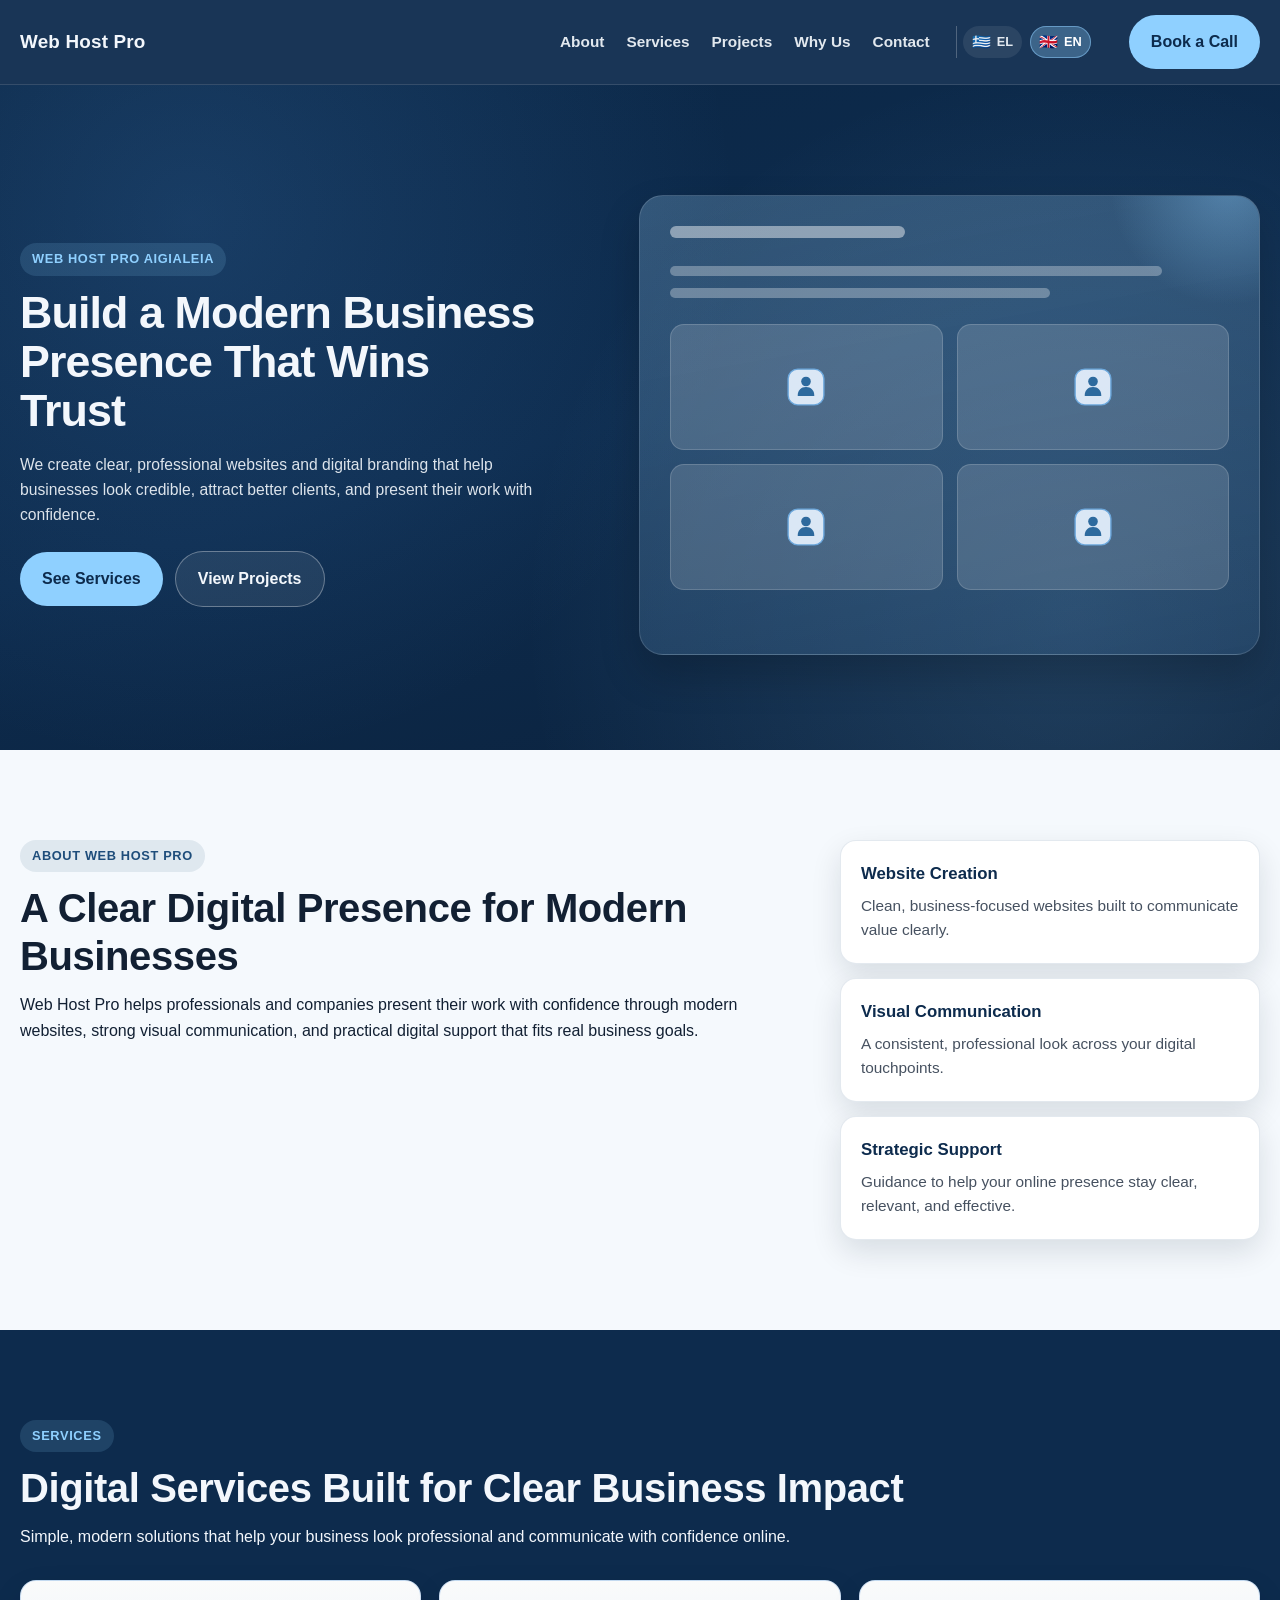
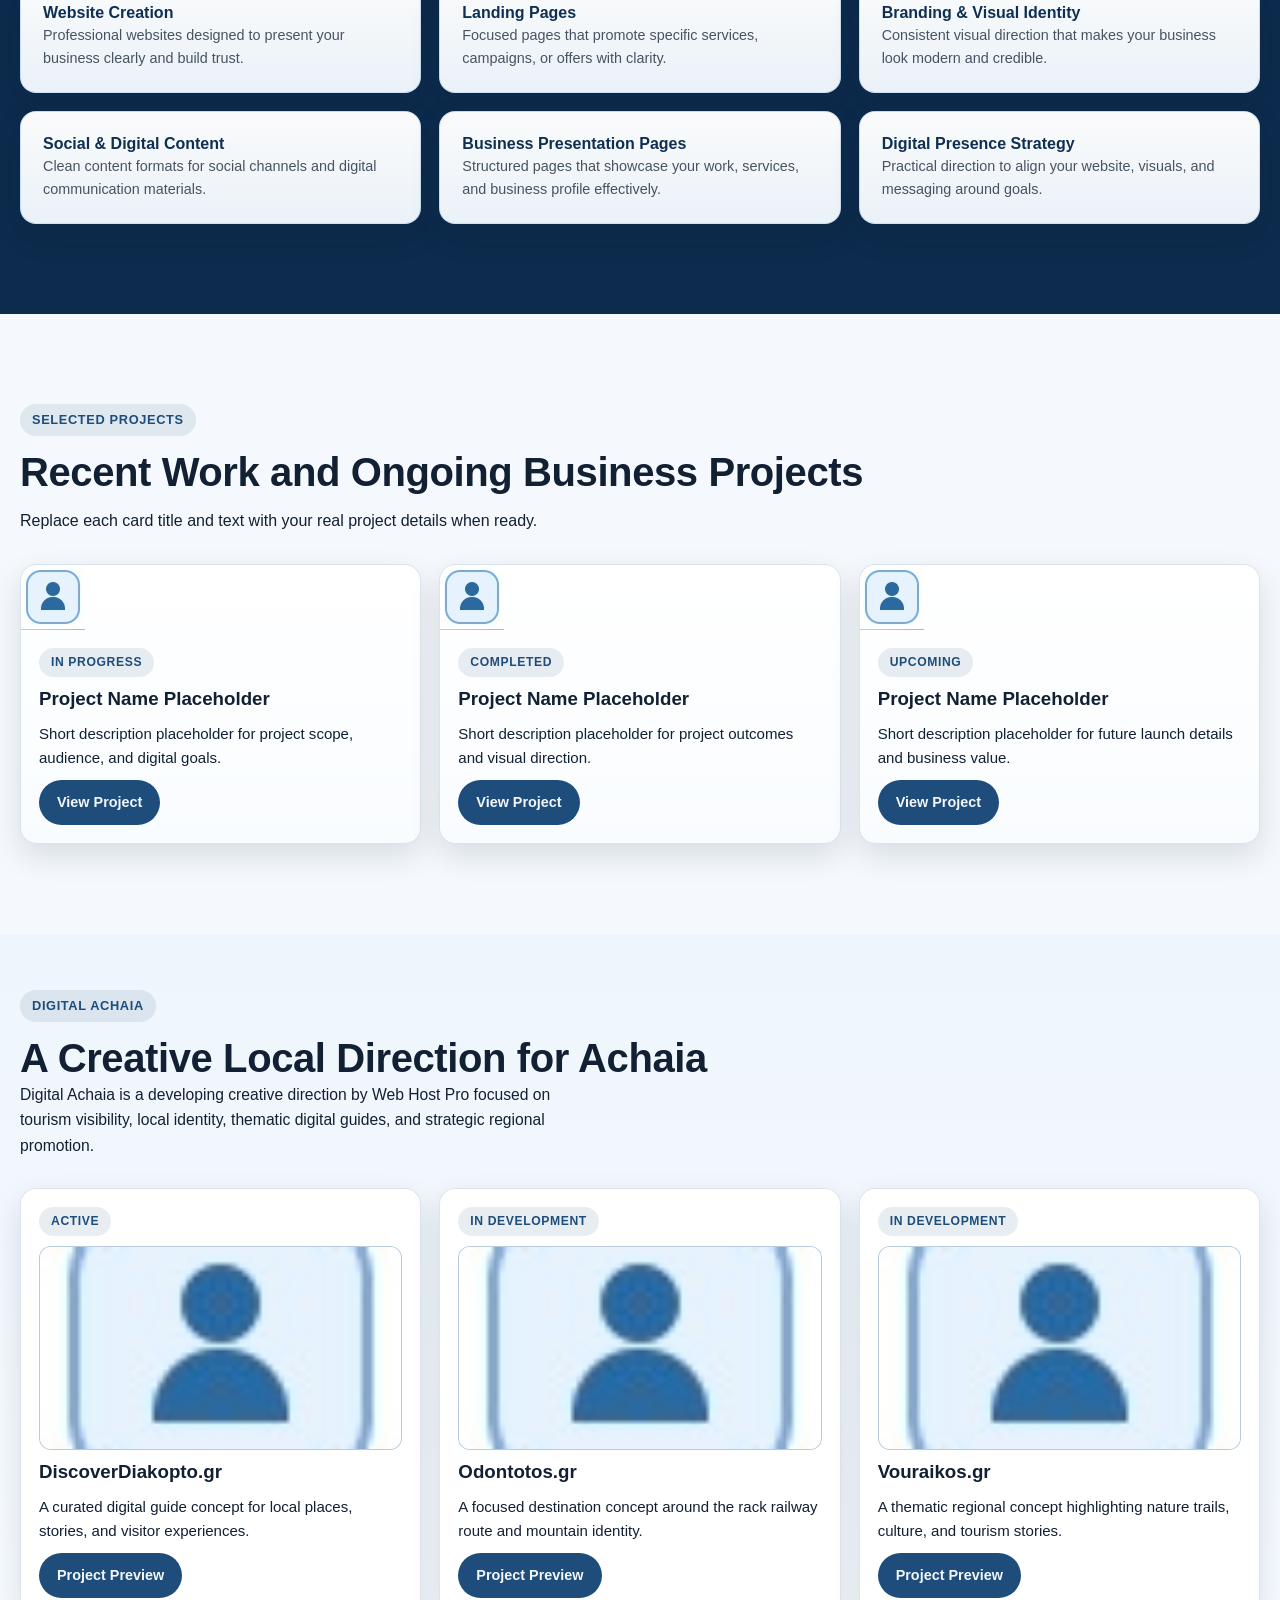
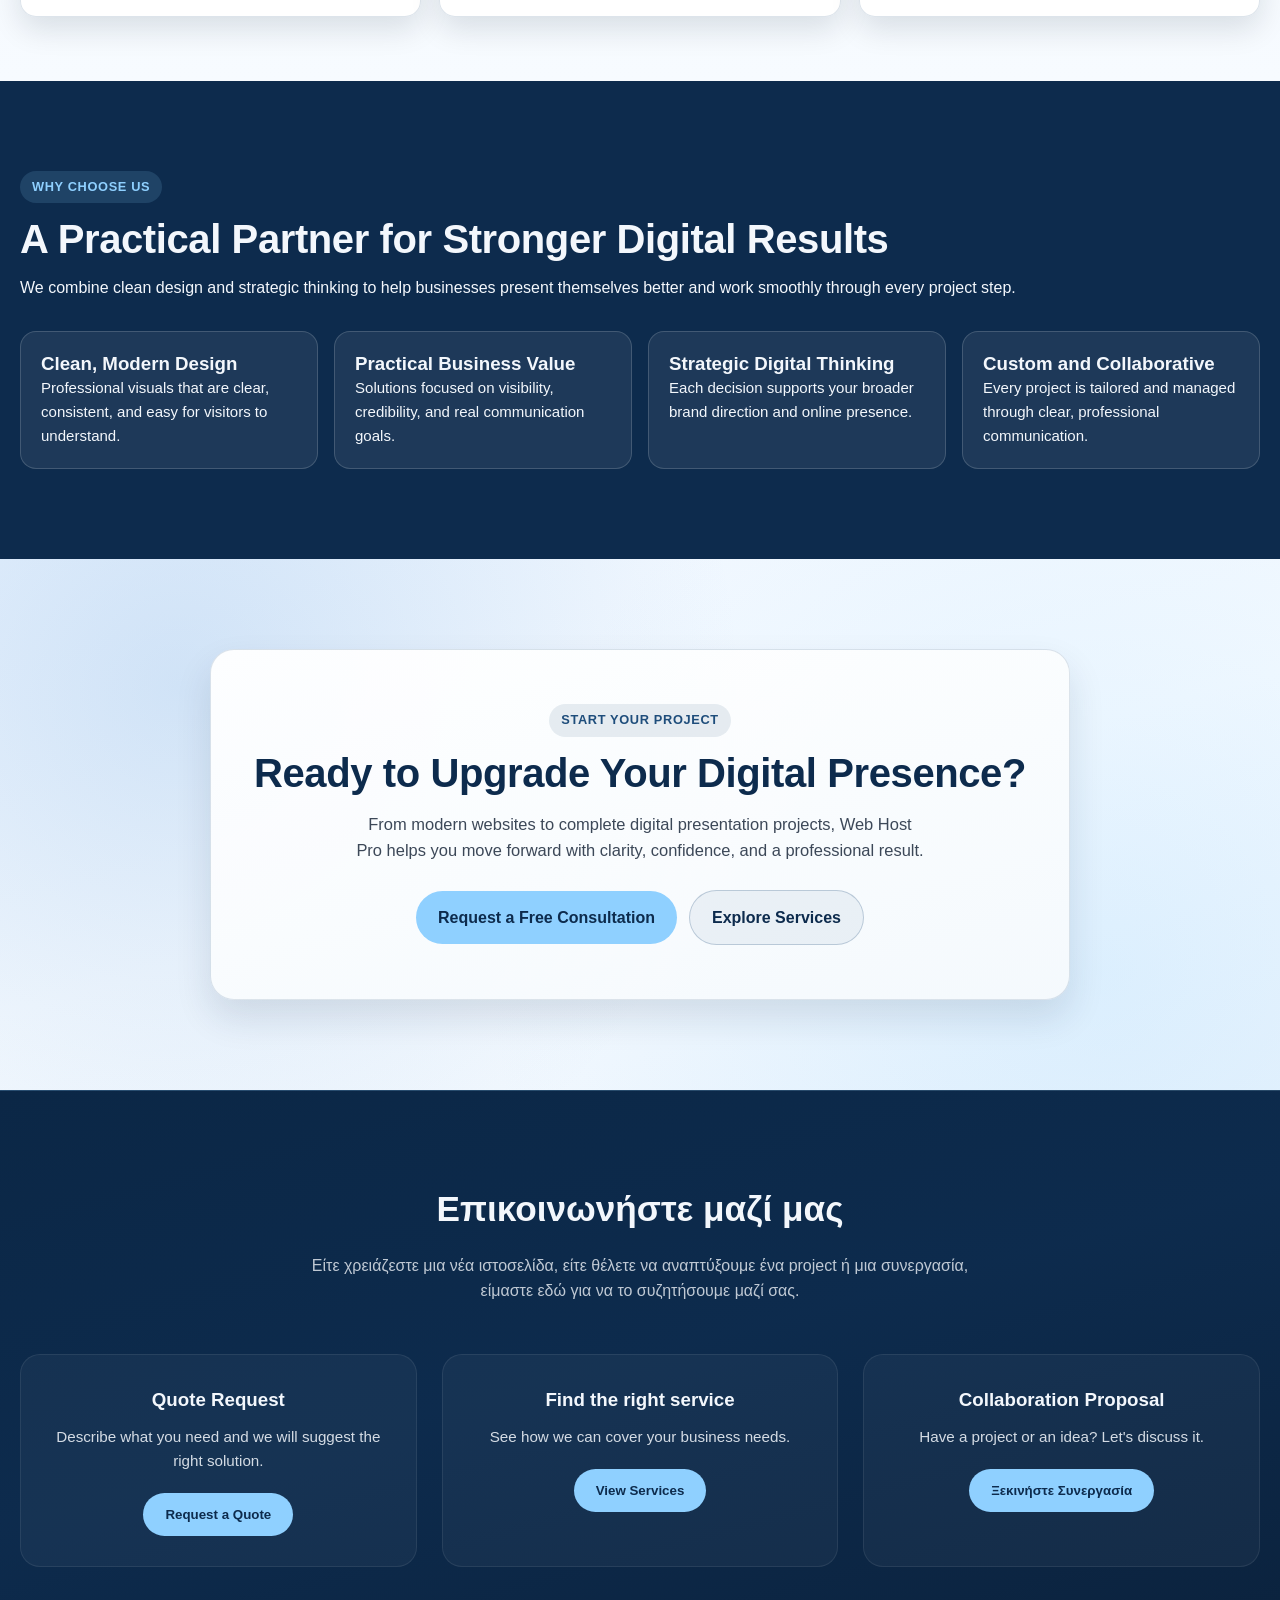
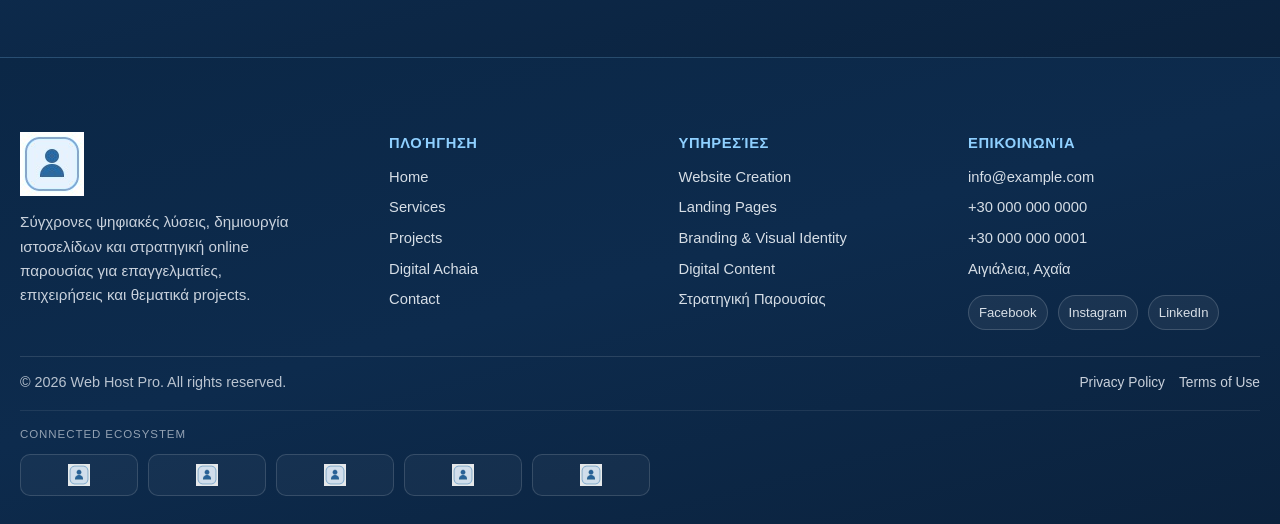
==== index.html @ 62d5f781 "Initial commit" ====
<!DOCTYPE html>
<html lang="en">
<head>
	<meta charset="UTF-8">
	<meta name="viewport" content="width=device-width, initial-scale=1.0">
	<title>Web Host Pro | Landing Page</title>
	<meta name="description" content="Placeholder landing page structure for Web Host Pro.">
	<link rel="stylesheet" href="assets/css/style.css">
	<link rel="stylesheet" href="assets/css/responsive.css">
	<link rel="stylesheet" href="assets/css/animations.css">
</head>
<body>
	<header id="header" class="site-header">
		<div class="container nav-wrap">
			<a href="#hero" class="brand-link" aria-label="Web Host Pro home">Web Host Pro</a>
			<nav class="site-nav" aria-label="Primary navigation">
				<ul class="nav-list">
					<li><a href="#about" class="nav-link">About</a></li>
					<li><a href="#services" class="nav-link">Services</a></li>
					<li><a href="#projects" class="nav-link">Projects</a></li>
					<li><a href="#why-us" class="nav-link">Why Us</a></li>
					<li><a href="#contact" class="nav-link">Contact</a></li>
					<li class="nav-lang" aria-label="Language selector">
						<a href="#" class="lang-link" data-lang="el" aria-label="Greek">
							<span class="flag-icon" aria-hidden="true">🇬🇷</span>
							<span>EL</span>
						</a>
						<a href="#" class="lang-link is-active" data-lang="en" aria-label="English">
							<span class="flag-icon" aria-hidden="true">🇬🇧</span>
							<span>EN</span>
						</a>
					</li>
				</ul>
			</nav>
			<a href="#contact" class="btn btn-primary nav-cta">Book a Call</a>
		</div>
	</header>

	<main id="main-content">
		<section id="hero" class="section section-hero section-dark" aria-labelledby="hero-title">
			<div class="container hero-layout">
				<div class="hero-copy">
					<p class="eyebrow">Web Host Pro Aigialeia</p>
					<h1 id="hero-title" class="hero-title">Build a Modern Business Presence That Wins Trust</h1>
					<p class="hero-text">We create clear, professional websites and digital branding that help businesses look credible, attract better clients, and present their work with confidence.</p>
					<div class="action-group">
						<a href="#services" class="btn btn-primary">See Services</a>
						<a href="#projects" class="btn btn-secondary">View Projects</a>
					</div>
				</div>
				<div class="hero-visual" aria-hidden="true">
					<div class="visual-shell">
						<div class="visual-topbar"></div>
						<div class="visual-line visual-line-lg"></div>
						<div class="visual-line visual-line-md"></div>
						<div class="visual-grid">
							<div class="visual-card">
								<img src="assets/images/placeholders/icon-placeholder.svg" alt="Icon placeholder" class="hero-card-icon">
							</div>
							<div class="visual-card">
								<img src="assets/images/placeholders/icon-placeholder.svg" alt="Icon placeholder" class="hero-card-icon">
							</div>
							<div class="visual-card">
								<img src="assets/images/placeholders/icon-placeholder.svg" alt="Icon placeholder" class="hero-card-icon">
							</div>
							<div class="visual-card">
								<img src="assets/images/placeholders/icon-placeholder.svg" alt="Icon placeholder" class="hero-card-icon">
							</div>
						</div>
					</div>
				</div>
			</div>
		</section>

		<section id="about" class="section section-light" aria-labelledby="about-title">
			<div class="container about-layout">
				<div class="about-copy">
					<p class="eyebrow eyebrow-light">About Web Host Pro</p>
					<h2 id="about-title" class="section-title about-title">A Clear Digital Presence for Modern Businesses</h2>
					<p class="section-text about-text">Web Host Pro helps professionals and companies present their work with confidence through modern websites, strong visual communication, and practical digital support that fits real business goals.</p>
				</div>
				<div class="about-highlights" aria-label="Key benefits">
					<article class="highlight-card">
						<h3 class="highlight-title">Website Creation</h3>
						<p class="highlight-text">Clean, business-focused websites built to communicate value clearly.</p>
					</article>
					<article class="highlight-card">
						<h3 class="highlight-title">Visual Communication</h3>
						<p class="highlight-text">A consistent, professional look across your digital touchpoints.</p>
					</article>
					<article class="highlight-card">
						<h3 class="highlight-title">Strategic Support</h3>
						<p class="highlight-text">Guidance to help your online presence stay clear, relevant, and effective.</p>
					</article>
				</div>
			</div>
		</section>

		<section id="services" class="section section-dark" aria-labelledby="services-title">
			<div class="container services-layout">
				<div class="section-header services-header">
					<p class="eyebrow">Services</p>
					<h2 id="services-title" class="section-title services-title">Digital Services Built for Clear Business Impact</h2>
					<p class="services-intro">Simple, modern solutions that help your business look professional and communicate with confidence online.</p>
				</div>
				<div class="services-grid" aria-label="Web Host Pro services list">
					<article class="card service-card">
						<h3 class="service-title">Website Creation</h3>
						<p class="service-text">Professional websites designed to present your business clearly and build trust.</p>
					</article>
					<article class="card service-card">
						<h3 class="service-title">Landing Pages</h3>
						<p class="service-text">Focused pages that promote specific services, campaigns, or offers with clarity.</p>
					</article>
					<article class="card service-card">
						<h3 class="service-title">Branding &amp; Visual Identity</h3>
						<p class="service-text">Consistent visual direction that makes your business look modern and credible.</p>
					</article>
					<article class="card service-card">
						<h3 class="service-title">Social &amp; Digital Content</h3>
						<p class="service-text">Clean content formats for social channels and digital communication materials.</p>
					</article>
					<article class="card service-card">
						<h3 class="service-title">Business Presentation Pages</h3>
						<p class="service-text">Structured pages that showcase your work, services, and business profile effectively.</p>
					</article>
					<article class="card service-card">
						<h3 class="service-title">Digital Presence Strategy</h3>
						<p class="service-text">Practical direction to align your website, visuals, and messaging around goals.</p>
					</article>
				</div>
			</div>
		</section>

		<section id="projects" class="section section-light" aria-labelledby="projects-title">
			<div class="container projects-layout">
				<div class="section-header projects-header">
					<p class="eyebrow eyebrow-light">Selected Projects</p>
					<h2 id="projects-title" class="section-title projects-title">Recent Work and Ongoing Business Projects</h2>
					<p class="projects-intro">Replace each card title and text with your real project details when ready.</p>
				</div>
				<div class="projects-grid" aria-label="Selected projects list">
					<article class="project-card">
						<img class="project-image" src="assets/images/placeholders/placeholder.jpg" alt="Project image placeholder">
						<div class="project-body">
							<span class="project-status">In Progress</span>
							<h3 class="project-title">Project Name Placeholder</h3>
							<p class="project-text">Short description placeholder for project scope, audience, and digital goals.</p>
							<a href="#contact" class="btn btn-project">View Project</a>
						</div>
					</article>
					<article class="project-card">
						<img class="project-image" src="assets/images/placeholders/placeholder.jpg" alt="Project image placeholder">
						<div class="project-body">
							<span class="project-status">Completed</span>
							<h3 class="project-title">Project Name Placeholder</h3>
							<p class="project-text">Short description placeholder for project outcomes and visual direction.</p>
							<a href="#contact" class="btn btn-project">View Project</a>
						</div>
					</article>
					<article class="project-card">
						<img class="project-image" src="assets/images/placeholders/placeholder.jpg" alt="Project image placeholder">
						<div class="project-body">
							<span class="project-status">Upcoming</span>
							<h3 class="project-title">Project Name Placeholder</h3>
							<p class="project-text">Short description placeholder for future launch details and business value.</p>
							<a href="#contact" class="btn btn-project">View Project</a>
						</div>
					</article>
				</div>
			</div>
		</section>

		<section id="digital-achaia" class="section section-digital" aria-labelledby="digital-achaia-title">
			<div class="container digital-layout">
				<div class="digital-head">
					<p class="eyebrow eyebrow-light">Digital Achaia</p>
					<h2 id="digital-achaia-title" class="section-title digital-title">A Creative Local Direction for Achaia</h2>
					<p class="digital-text">Digital Achaia is a developing creative direction by Web Host Pro focused on tourism visibility, local identity, thematic digital guides, and strategic regional promotion.</p>
				</div>
				<div class="digital-grid" aria-label="Digital Achaia projects">
					<article class="digital-card">
						<span class="digital-status">Active</span>
						<img class="digital-preview" src="assets/images/placeholders/placeholder.jpg" alt="DiscoverDiakopto website preview placeholder">
						<h3 class="digital-card-title">DiscoverDiakopto.gr</h3>
						<p class="digital-card-text">A curated digital guide concept for local places, stories, and visitor experiences.</p>
						<a href="#contact" class="btn btn-digital">Project Preview</a>
					</article>
					<article class="digital-card">
						<span class="digital-status">In Development</span>
						<img class="digital-preview" src="assets/images/placeholders/placeholder.jpg" alt="Odontotos website preview placeholder">
						<h3 class="digital-card-title">Odontotos.gr</h3>
						<p class="digital-card-text">A focused destination concept around the rack railway route and mountain identity.</p>
						<a href="#contact" class="btn btn-digital">Project Preview</a>
					</article>
					<article class="digital-card">
						<span class="digital-status">In Development</span>
						<img class="digital-preview" src="assets/images/placeholders/placeholder.jpg" alt="Vouraikos website preview placeholder">
						<h3 class="digital-card-title">Vouraikos.gr</h3>
						<p class="digital-card-text">A thematic regional concept highlighting nature trails, culture, and tourism stories.</p>
						<a href="#contact" class="btn btn-digital">Project Preview</a>
					</article>
				</div>
			</div>
		</section>

		<section id="why-us" class="section section-dark" aria-labelledby="why-us-title">
			<div class="container why-layout">
				<div class="section-header why-header">
					<p class="eyebrow">Why Choose Us</p>
					<h2 id="why-us-title" class="section-title why-title">A Practical Partner for Stronger Digital Results</h2>
					<p class="why-intro">We combine clean design and strategic thinking to help businesses present themselves better and work smoothly through every project step.</p>
				</div>
				<div class="why-grid" aria-label="Why choose Web Host Pro">
					<article class="why-card">
						<h3 class="why-card-title">Clean, Modern Design</h3>
						<p class="why-card-text">Professional visuals that are clear, consistent, and easy for visitors to understand.</p>
					</article>
					<article class="why-card">
						<h3 class="why-card-title">Practical Business Value</h3>
						<p class="why-card-text">Solutions focused on visibility, credibility, and real communication goals.</p>
					</article>
					<article class="why-card">
						<h3 class="why-card-title">Strategic Digital Thinking</h3>
						<p class="why-card-text">Each decision supports your broader brand direction and online presence.</p>
					</article>
					<article class="why-card">
						<h3 class="why-card-title">Custom and Collaborative</h3>
						<p class="why-card-text">Every project is tailored and managed through clear, professional communication.</p>
					</article>
				</div>
			</div>
		</section>

		<section id="cta" class="section section-cta section-light" aria-labelledby="cta-title">
			<div class="container cta-wrap">
				<p class="eyebrow eyebrow-light">Start Your Project</p>
				<h2 id="cta-title" class="section-title cta-title">Ready to Upgrade Your Digital Presence?</h2>
				<p class="cta-text">From modern websites to complete digital presentation projects, Web Host Pro helps you move forward with clarity, confidence, and a professional result.</p>
				<div class="cta-actions">
					<a href="#contact" class="btn btn-primary">Request a Free Consultation</a>
					<a href="#services" class="btn btn-secondary btn-cta-secondary">Explore Services</a>
				</div>
			</div>
		</section>
	</main>

	<section id="contact" class="section section-dark contact-section">
		<div class="container">

			<div class="contact-header">
				<h2>Επικοινωνήστε μαζί μας</h2>
				<p>
					Είτε χρειάζεστε μια νέα ιστοσελίδα, είτε θέλετε να αναπτύξουμε ένα project ή μια συνεργασία,
					είμαστε εδώ για να το συζητήσουμε μαζί σας.
				</p>
			</div>

			<div class="contact-cta-grid">
				<div class="contact-card">
					<h3>Αίτημα Προσφοράς</h3>
					<p>Περιγράψτε μας τι χρειάζεστε και θα σας προτείνουμε τη σωστή λύση.</p>
					<button class="btn btn-primary open-contact-modal" data-modal-title-el="Αίτημα Προσφοράς" data-modal-title-en="Quote Request">
						Ζητήστε Προσφορά
					</button>
				</div>

				<div class="contact-card">
					<h3>Βρείτε την κατάλληλη υπηρεσία</h3>
					<p>Δείτε πώς μπορούμε να καλύψουμε τις ανάγκες της επιχείρησής σας.</p>
					<button class="btn btn-primary open-contact-modal" data-modal-title-el="Αναζήτηση Υπηρεσίας" data-modal-title-en="Service Search">
						Δείτε Υπηρεσίες
					</button>
				</div>

				<div class="contact-card">
					<h3>Πρόταση Συνεργασίας</h3>
					<p>Έχετε ένα project ή μια ιδέα; Ας το συζητήσουμε.</p>
					<button class="btn btn-primary open-contact-modal" data-modal-title-el="Πρόταση Συνεργασίας" data-modal-title-en="Collaboration Proposal">
						Ξεκινήστε Συνεργασία
					</button>
				</div>
			</div>

		</div>
	</section>

	<div id="contact-modal" class="contact-modal" aria-hidden="true" role="dialog" aria-modal="true" aria-labelledby="contact-modal-title">
		<div class="modal-dialog">
			<div class="modal-header">
				<h3 id="contact-modal-title" class="modal-title">Αίτημα Προσφοράς</h3>
				<button type="button" class="modal-close" aria-label="Close modal">×</button>
			</div>
			<form class="modal-form" action="#" method="post">
				<input type="text" name="fullName" placeholder="Ονοματεπώνυμο" required>
				<input type="email" name="email" placeholder="Email" required>
				<input type="tel" name="phone" placeholder="Τηλέφωνο">
				<textarea name="message" rows="5" placeholder="Μήνυμα" required></textarea>
				<button type="submit" class="btn btn-primary modal-submit">Αποστολή Αιτήματος</button>
			</form>
		</div>
	</div>

	<footer class="site-footer" aria-labelledby="footer-brand-title">
		<div class="container">
			<div class="footer-grid">
				<div class="footer-brand">
					<a id="footer-brand-title" href="#hero" class="footer-logo">
						<img src="assets/images/logo/footer-logo-placeholder.png" alt="Web Host Pro Logo" class="footer-logo-image">
					</a>
					<p>
						Σύγχρονες ψηφιακές λύσεις, δημιουργία ιστοσελίδων και στρατηγική online παρουσίας
						για επαγγελματίες, επιχειρήσεις και θεματικά projects.
					</p>
				</div>

				<div class="footer-col">
					<h4>Πλοήγηση</h4>
					<ul>
						<li><a href="#hero">Αρχική</a></li>
						<li><a href="#services">Υπηρεσίες</a></li>
						<li><a href="#projects">Έργα</a></li>
						<li><a href="#digital-achaia">Digital Achaia</a></li>
						<li><a href="#contact">Επικοινωνία</a></li>
					</ul>
				</div>

				<div class="footer-col">
					<h4>Υπηρεσίες</h4>
					<ul>
						<li><a href="#services">Κατασκευή Ιστοσελίδων</a></li>
						<li><a href="#services">Landing Pages</a></li>
						<li><a href="#services">Branding &amp; Οπτική Ταυτότητα</a></li>
						<li><a href="#services">Ψηφιακό Περιεχόμενο</a></li>
						<li><a href="#services">Στρατηγική Παρουσίας</a></li>
					</ul>
				</div>

				<div class="footer-col footer-contact">
					<h4>Επικοινωνία</h4>
					<ul>
						<li><a href="mailto:info@example.com">info@example.com</a></li>
						<li><a href="tel:+300000000000">+30 000 000 0000</a></li>
						<li><a href="tel:+300000000001">+30 000 000 0001</a></li>
						<li>Αιγιάλεια, Αχαΐα</li>
					</ul>

					<div class="footer-socials">
						<a href="#" aria-label="Facebook">Facebook</a>
						<a href="#" aria-label="Instagram">Instagram</a>
						<a href="#" aria-label="LinkedIn">LinkedIn</a>
					</div>
				</div>
			</div>

			<div class="footer-bottom">
				<p class="footer-copy">© 2026 Web Host Pro. All rights reserved.</p>
				<div class="footer-bottom-links">
					<a href="#">Πολιτική Απορρήτου</a>
					<a href="#">Όροι Χρήσης</a>
				</div>
			</div>

			<div class="ecosystem-strip" aria-label="Web Host Pro ecosystem brands and projects">
				<p class="ecosystem-label">Συνδεδεμένο Οικοσύστημα</p>
				<div class="ecosystem-logos">
					<a href="#" class="ecosystem-logo-item" aria-label="Web Host Pro">
						<img src="assets/images/logo/whp-ecosystem-placeholder.png" alt="Web Host Pro logo placeholder">
					</a>
					<a href="#" class="ecosystem-logo-item" aria-label="Digital Achaia">
						<img src="assets/images/logo/digital-achaia-placeholder.png" alt="Digital Achaia logo placeholder">
					</a>
					<a href="#" class="ecosystem-logo-item" aria-label="DiscoverDiakopto">
						<img src="assets/images/logo/discoverdiakopto-placeholder.png" alt="DiscoverDiakopto logo placeholder">
					</a>
					<a href="#" class="ecosystem-logo-item" aria-label="Odontotos">
						<img src="assets/images/logo/odontotos-placeholder.png" alt="Odontotos logo placeholder">
					</a>
					<a href="#" class="ecosystem-logo-item" aria-label="Vouraikos">
						<img src="assets/images/logo/vouraikos-placeholder.png" alt="Vouraikos logo placeholder">
					</a>
				</div>
			</div>
		</div>
	</footer>

	<script src="assets/js/main.js"></script>
</body>
</html>
---- assets/css/style.css ----
:root {
	--primary-dark: #0d2b4d;
	--primary-mid: #1e4d7b;
	--primary-light: #4c8fd6;
	--accent-soft: #8fd0ff;
	--bg-light: #f5f9fd;
	--bg-white: #ffffff;
	--text-dark: #122033;
	--text-light: #f3f7fc;
	--shadow-soft: 0 12px 30px rgba(9, 24, 44, 0.12);
	--radius-lg: 24px;
	--radius-md: 16px;
	--container: 1240px;
	--transition: 0.3s ease;
}

* {
	margin: 0;
	padding: 0;
	box-sizing: border-box;
}

html {
	scroll-behavior: smooth;
}

body {
	font-family: "Manrope", "Avenir Next", "Segoe UI", sans-serif;
	background: var(--bg-white);
	color: var(--text-dark);
	line-height: 1.6;
}

img {
	max-width: 100%;
	display: block;
}

a {
	text-decoration: none;
	color: inherit;
}

ul {
	list-style: none;
}

.container {
	width: min(100% - 40px, var(--container));
	margin: 0 auto;
}

.section {
	padding: 90px 0;
}

.section-dark {
	background: var(--primary-dark);
	color: var(--text-light);
}

.section-light {
	background: var(--bg-light);
}

.eyebrow {
	display: inline-flex;
	padding: 6px 12px;
	border-radius: 999px;
	font-size: 0.8rem;
	font-weight: 700;
	letter-spacing: 0.05em;
	text-transform: uppercase;
	margin-bottom: 12px;
	background: rgba(143, 208, 255, 0.14);
	color: var(--accent-soft);
}

.eyebrow-light {
	background: rgba(30, 77, 123, 0.1);
	color: var(--primary-mid);
}

.section-title {
	font-size: clamp(1.7rem, 3.2vw, 2.5rem);
	line-height: 1.2;
	letter-spacing: -0.01em;
}

.btn {
	display: inline-flex;
	align-items: center;
	justify-content: center;
	padding: 14px 22px;
	border-radius: 999px;
	font-weight: 600;
	border: 0;
	cursor: pointer;
	transition: var(--transition);
}

.btn-primary {
	background: var(--accent-soft);
	color: var(--primary-dark);
}

.btn-primary:hover {
	transform: translateY(-2px);
	box-shadow: var(--shadow-soft);
}

.btn-secondary {
	border: 1px solid rgba(255, 255, 255, 0.32);
	color: var(--text-light);
	background: rgba(255, 255, 255, 0.08);
}

.btn-secondary:hover {
	transform: translateY(-2px);
	background: rgba(255, 255, 255, 0.14);
}

.card {
	background: var(--bg-white);
	border-radius: var(--radius-md);
	box-shadow: var(--shadow-soft);
	padding: 24px;
}

.site-header {
	position: sticky;
	top: 0;
	z-index: 1000;
	background: rgba(13, 43, 77, 0.95);
	backdrop-filter: blur(10px);
	border-bottom: 1px solid rgba(255, 255, 255, 0.12);
}

.nav-wrap {
	min-height: 84px;
	display: flex;
	align-items: center;
	gap: 28px;
}

.brand-link {
	font-size: 1.18rem;
	font-weight: 800;
	letter-spacing: 0.01em;
	color: var(--text-light);
	white-space: nowrap;
}

.site-nav {
	margin-left: auto;
}

.nav-list {
	display: flex;
	align-items: center;
	gap: 22px;
}

.nav-link {
	color: rgba(243, 247, 252, 0.92);
	font-size: 0.96rem;
	font-weight: 600;
	transition: color var(--transition), opacity var(--transition);
}

.nav-link:hover,
.nav-link:focus-visible {
	color: var(--bg-white);
}

.nav-lang {
	display: inline-flex;
	align-items: center;
	gap: 8px;
	padding-left: 6px;
	margin-left: 4px;
	border-left: 1px solid rgba(255, 255, 255, 0.24);
}

.lang-link {
	display: inline-flex;
	align-items: center;
	gap: 6px;
	padding: 6px 9px;
	border-radius: 999px;
	font-size: 0.8rem;
	font-weight: 700;
	color: rgba(243, 247, 252, 0.92);
	background: rgba(255, 255, 255, 0.08);
	transition: background var(--transition), color var(--transition);
}

.lang-link:hover,
.lang-link:focus-visible {
	background: rgba(143, 208, 255, 0.2);
	color: var(--bg-white);
}

.lang-link.is-active {
	background: rgba(143, 208, 255, 0.3);
	color: var(--bg-white);
	box-shadow: inset 0 0 0 1px rgba(143, 208, 255, 0.5);
}

.flag-icon {
	font-size: 0.95rem;
	line-height: 1;
}

.nav-cta {
	margin-left: 10px;
}

.section-hero {
	padding: 110px 0 95px;
	background:
		radial-gradient(circle at 15% 20%, rgba(76, 143, 214, 0.2) 0%, transparent 45%),
		radial-gradient(circle at 84% 80%, rgba(143, 208, 255, 0.16) 0%, transparent 46%),
		linear-gradient(165deg, #0b2746 0%, #0d2b4d 50%, #0b223d 100%);
}

.hero-layout {
	display: grid;
	grid-template-columns: minmax(0, 1fr) minmax(380px, 1.08fr);
	gap: 44px;
	align-items: center;
}

.hero-copy {
	max-width: 58ch;
}

.hero-title {
	font-size: clamp(1.8rem, 3.5vw, 3rem);
	line-height: 1.1;
	letter-spacing: -0.02em;
	margin-bottom: 16px;
}

.hero-text {
	font-size: 0.98rem;
	color: rgba(243, 247, 252, 0.9);
	margin-bottom: 24px;
}

.action-group {
	display: flex;
	align-items: center;
	gap: 12px;
	flex-wrap: wrap;
}

.hero-visual {
	width: 100%;
}

.visual-shell {
	position: relative;
	border-radius: var(--radius-lg);
	padding: 30px;
	min-height: 460px;
	border: 1px solid rgba(255, 255, 255, 0.14);
	background:
		linear-gradient(170deg, rgba(143, 208, 255, 0.2) 0%, rgba(30, 77, 123, 0.3) 100%),
		rgba(255, 255, 255, 0.06);
	box-shadow: 0 20px 40px rgba(0, 0, 0, 0.2);
	overflow: hidden;
}

.visual-shell::before {
	content: "";
	position: absolute;
	top: -130px;
	right: -90px;
	width: 240px;
	height: 240px;
	background: radial-gradient(circle, rgba(143, 208, 255, 0.36) 0%, rgba(143, 208, 255, 0) 70%);
}

.visual-topbar {
	height: 12px;
	width: 42%;
	border-radius: 999px;
	background: rgba(255, 255, 255, 0.45);
	margin-bottom: 28px;
}

.visual-line {
	border-radius: 999px;
	background: rgba(255, 255, 255, 0.3);
	margin-bottom: 12px;
	height: 10px;
}

.visual-line-lg {
	width: 88%;
}

.visual-line-md {
	width: 68%;
	margin-bottom: 26px;
}

.visual-grid {
	display: grid;
	grid-template-columns: repeat(2, minmax(0, 1fr));
	gap: 14px;
}

.visual-card {
	height: 126px;
	border-radius: 14px;
	background: rgba(255, 255, 255, 0.15);
	border: 1px solid rgba(255, 255, 255, 0.16);
	display: flex;
	align-items: center;
	justify-content: center;
	padding: 12px;
}

.hero-card-icon {
	width: 44px;
	height: 44px;
	opacity: 0.92;
}

.about-layout,
.services-layout,
.projects-layout,
.why-layout,
.digital-layout {
	display: grid;
	gap: 30px;
}

.about-layout {
	grid-template-columns: minmax(0, 1fr) minmax(280px, 420px);
	gap: 34px;
	align-items: start;
}

.about-title,
.services-title,
.projects-title,
.why-title {
	margin-bottom: 12px;
}

.about-text,
.services-intro,
.projects-intro,
.why-intro {
	font-size: 1rem;
}

.about-highlights {
	display: grid;
	gap: 14px;
}

.highlight-card {
	padding: 20px;
	border-radius: var(--radius-md);
	background: var(--bg-white);
	border: 1px solid rgba(30, 77, 123, 0.12);
	box-shadow: var(--shadow-soft);
}

.highlight-title {
	font-size: 1.05rem;
	font-weight: 700;
	color: var(--primary-dark);
	margin-bottom: 6px;
}

.highlight-text {
	font-size: 0.96rem;
	color: rgba(18, 32, 51, 0.78);
}

.services-grid,
.projects-grid,
.digital-grid {
	display: grid;
	grid-template-columns: repeat(3, minmax(0, 1fr));
	gap: 18px;
}

.service-card,
.project-card,
.digital-card,
.why-card {
	border-radius: var(--radius-md);
	transition: transform var(--transition), box-shadow var(--transition), border-color var(--transition);
}

.service-card {
	background: linear-gradient(180deg, rgba(255, 255, 255, 0.98) 0%, rgba(244, 250, 255, 0.96) 100%);
	border: 1px solid rgba(76, 143, 214, 0.25);
	padding: 22px;
}

.service-card .service-title {
	font-size: 1rem;
	font-weight: 700;
	color: #0f2f52;
}

.service-card .service-text {
	font-size: 0.9rem;
	color: rgba(18, 32, 51, 0.76);
}

.service-card:hover,
.project-card:hover,
.digital-card:hover,
.why-card:hover {
	transform: translateY(-4px);
}

.service-title,
.project-title,
.digital-card-title,
.why-card-title {
	line-height: 1.3;
}

.service-text,
.project-text,
.digital-card-text,
.why-card-text {
	font-size: 0.94rem;
}

.project-card {
	border: 1px solid rgba(30, 77, 123, 0.15);
	background: linear-gradient(180deg, #ffffff 0%, #f9fcff 100%);
	overflow: hidden;
	box-shadow: var(--shadow-soft);
}

.project-image {
	aspect-ratio: 16 / 10;
	background:
		linear-gradient(135deg, rgba(76, 143, 214, 0.2), rgba(30, 77, 123, 0.45)),
		repeating-linear-gradient(45deg, rgba(255, 255, 255, 0.18) 0, rgba(255, 255, 255, 0.18) 10px, rgba(255, 255, 255, 0.05) 10px, rgba(255, 255, 255, 0.05) 20px);
	border-bottom: 1px solid rgba(30, 77, 123, 0.14);
}

.project-body {
	padding: 18px;
	display: grid;
	gap: 10px;
}

.project-status,
.digital-status {
	display: inline-flex;
	justify-self: start;
	padding: 5px 12px;
	border-radius: 999px;
	font-size: 0.76rem;
	font-weight: 700;
	text-transform: uppercase;
	letter-spacing: 0.05em;
	background: rgba(30, 77, 123, 0.1);
	color: var(--primary-mid);
}

.btn-project,
.btn-digital {
	justify-self: start;
	background: var(--primary-mid);
	color: var(--text-light);
	padding: 11px 18px;
	font-size: 0.9rem;
}

.btn-project:hover,
.btn-digital:hover {
	background: var(--primary-dark);
	box-shadow: 0 10px 22px rgba(13, 43, 77, 0.24);
}

.section-digital {
	padding-top: 56px;
	padding-bottom: 64px;
	background: linear-gradient(180deg, #eef5fc 0%, #f7fbff 100%);
}

.digital-text {
	font-size: 0.98rem;
	max-width: 64ch;
}

.digital-card {
	padding: 18px;
	border: 1px solid rgba(30, 77, 123, 0.15);
	background: rgba(255, 255, 255, 0.96);
	box-shadow: var(--shadow-soft);
	display: grid;
	gap: 10px;
}

.digital-preview {
	width: 100%;
	aspect-ratio: 16 / 9;
	border-radius: 12px;
	border: 1px solid rgba(30, 77, 123, 0.2);
	object-fit: cover;
	background: #dfeaf6;
	box-shadow: inset 0 0 0 1px rgba(255, 255, 255, 0.25);
}

.why-grid {
	display: grid;
	grid-template-columns: repeat(4, minmax(0, 1fr));
	gap: 16px;
}

.why-card {
	padding: 20px;
	background: rgba(255, 255, 255, 0.07);
	border: 1px solid rgba(255, 255, 255, 0.16);
}

.section-cta {
	background:
		radial-gradient(circle at 14% 24%, rgba(76, 143, 214, 0.2) 0%, transparent 48%),
		radial-gradient(circle at 86% 78%, rgba(143, 208, 255, 0.22) 0%, transparent 52%),
		linear-gradient(165deg, #eef6ff 0%, #f7fbff 52%, #edf5fd 100%);
}

.cta-wrap {
	max-width: 860px;
	margin: 0 auto;
	text-align: center;
	padding: 54px 36px;
	border-radius: var(--radius-lg);
	background: linear-gradient(165deg, rgba(255, 255, 255, 0.95) 0%, rgba(245, 249, 253, 0.95) 100%);
	border: 1px solid rgba(30, 77, 123, 0.15);
	box-shadow: 0 18px 36px rgba(13, 43, 77, 0.12);
}

.cta-title {
	margin-bottom: 14px;
	color: var(--primary-dark);
}

.cta-text {
	max-width: 62ch;
	margin: 0 auto 26px;
	font-size: 1.03rem;
	color: rgba(18, 32, 51, 0.82);
}

.cta-actions {
	display: flex;
	justify-content: center;
	align-items: center;
	gap: 12px;
	flex-wrap: wrap;
}

.btn-cta-secondary {
	border-color: rgba(30, 77, 123, 0.24);
	background: rgba(30, 77, 123, 0.06);
	color: var(--primary-dark);
}

.btn-cta-secondary:hover {
	background: rgba(30, 77, 123, 0.12);
}

.contact-section {
	text-align: center;
	background: linear-gradient(165deg, #0b2746 0%, #0d2b4d 48%, #0b223d 100%);
	border-top: 1px solid rgba(143, 208, 255, 0.22);
}

.contact-header {
	max-width: 680px;
	margin: 0 auto 50px;
}

.contact-header h2 {
	font-size: 2.2rem;
	margin-bottom: 15px;
}

.contact-header p {
	opacity: 0.9;
	color: rgba(243, 247, 252, 0.86);
}

.contact-cta-grid {
	display: grid;
	grid-template-columns: repeat(3, minmax(0, 1fr));
	gap: 25px;
}

.contact-card {
	background: rgba(255, 255, 255, 0.04);
	border: 1px solid rgba(255, 255, 255, 0.08);
	border-radius: 20px;
	padding: 30px 25px;
	transition: transform var(--transition), box-shadow var(--transition);
}

.contact-card:hover {
	transform: translateY(-5px);
	box-shadow: 0 20px 40px rgba(0, 0, 0, 0.2);
}

.contact-card h3 {
	margin-bottom: 10px;
	color: var(--text-light);
}

.contact-card p {
	font-size: 0.95rem;
	margin-bottom: 20px;
	opacity: 0.86;
}

.contact-modal {
	position: fixed;
	inset: 0;
	display: flex;
	align-items: center;
	justify-content: center;
	padding: 20px;
	background: rgba(7, 20, 36, 0.72);
	z-index: 1200;
	opacity: 0;
	visibility: hidden;
	pointer-events: none;
	transition: opacity var(--transition), visibility var(--transition);
}

.contact-modal.is-open {
	opacity: 1;
	visibility: visible;
	pointer-events: auto;
}

.modal-dialog {
	width: min(100%, 560px);
	background: var(--bg-white);
	border-radius: 20px;
	box-shadow: 0 24px 48px rgba(9, 24, 44, 0.3);
	overflow: hidden;
	transform: translateY(12px);
	transition: transform var(--transition);
}

.contact-modal.is-open .modal-dialog {
	transform: translateY(0);
}

.modal-header {
	display: flex;
	justify-content: space-between;
	align-items: center;
	gap: 12px;
	padding: 18px 22px;
	background: linear-gradient(140deg, #0d2b4d 0%, #1e4d7b 100%);
	color: var(--text-light);
}

.modal-title {
	font-size: 1.1rem;
}

.modal-close {
	background: rgba(255, 255, 255, 0.12);
	color: var(--text-light);
	border: 0;
	border-radius: 10px;
	width: 34px;
	height: 34px;
	cursor: pointer;
	font-size: 1.2rem;
	line-height: 1;
}

.modal-close:hover {
	background: rgba(255, 255, 255, 0.2);
}

.modal-form {
	display: grid;
	gap: 12px;
	padding: 22px;
}

.modal-form input,
.modal-form textarea {
	width: 100%;
	padding: 12px 14px;
	border: 1px solid #dbe4ef;
	border-radius: 12px;
	font: inherit;
}

.modal-form textarea {
	resize: vertical;
	min-height: 112px;
}

.modal-submit {
	justify-self: start;
}

.site-footer {
	background: linear-gradient(165deg, #0b2746 0%, #0d2b4d 48%, #0b223d 100%);
	border-top: 1px solid rgba(143, 208, 255, 0.22);
	padding-top: 74px;
	padding-bottom: 28px;
}

.footer-grid {
	display: grid;
	grid-template-columns: 1.3fr 1fr 1fr 1.1fr;
	gap: 24px;
	margin-bottom: 26px;
}

.footer-logo {
	display: inline-flex;
	margin-bottom: 14px;
}

.footer-logo-image {
	width: auto;
	max-width: 130px;
	max-height: 180px;
	object-fit: contain;
	object-position: left top;
}

.footer-brand p {
	color: rgba(243, 247, 252, 0.82);
	font-size: 0.95rem;
	max-width: 34ch;
}

.footer-col h4 {
	color: var(--accent-soft);
	font-size: 0.92rem;
	margin-bottom: 10px;
	text-transform: uppercase;
	letter-spacing: 0.04em;
}

.footer-col ul {
	display: grid;
	gap: 7px;
}

.footer-col a,
.footer-col li {
	color: rgba(243, 247, 252, 0.88);
	font-size: 0.92rem;
}

.footer-col a:hover,
.footer-col a:focus-visible,
.footer-bottom-links a:hover,
.footer-bottom-links a:focus-visible {
	color: var(--accent-soft);
}

.footer-socials {
	margin-top: 14px;
	display: flex;
	gap: 10px;
	flex-wrap: wrap;
}

.footer-socials a {
	padding: 6px 10px;
	border-radius: 999px;
	border: 1px solid rgba(255, 255, 255, 0.16);
	background: rgba(255, 255, 255, 0.06);
	font-size: 0.82rem;
}

.footer-socials a:hover,
.footer-socials a:focus-visible {
	border-color: rgba(143, 208, 255, 0.52);
	background: rgba(143, 208, 255, 0.14);
}

.footer-bottom {
	display: flex;
	justify-content: space-between;
	align-items: center;
	gap: 14px;
	padding-top: 14px;
	border-top: 1px solid rgba(255, 255, 255, 0.12);
}

.footer-bottom p {
	font-size: 0.9rem;
	color: rgba(243, 247, 252, 0.75);
}

.footer-bottom-links {
	display: flex;
	gap: 14px;
	flex-wrap: wrap;
}

.footer-bottom-links a {
	font-size: 0.86rem;
	color: rgba(243, 247, 252, 0.82);
}

.ecosystem-strip {
	margin-top: 16px;
	padding-top: 14px;
	border-top: 1px solid rgba(255, 255, 255, 0.08);
	display: grid;
	gap: 10px;
}

.ecosystem-label {
	font-size: 0.72rem;
	letter-spacing: 0.08em;
	text-transform: uppercase;
	color: rgba(243, 247, 252, 0.58);
}

.ecosystem-logos {
	display: flex;
	align-items: center;
	gap: 10px;
	flex-wrap: wrap;
}

.ecosystem-logo-item {
	display: inline-flex;
	align-items: center;
	justify-content: center;
	height: 42px;
	min-width: 118px;
	padding: 7px 12px;
	border-radius: 10px;
	border: 1px solid rgba(255, 255, 255, 0.14);
	background: rgba(255, 255, 255, 0.04);
	transition: border-color var(--transition), background var(--transition), transform var(--transition);
}

.ecosystem-logo-item img {
	max-height: 22px;
	max-width: 100%;
	width: auto;
	object-fit: contain;
	opacity: 0.9;
}

.ecosystem-logo-item:hover,
.ecosystem-logo-item:focus-visible {
	transform: translateY(-1px);
	border-color: rgba(143, 208, 255, 0.34);
	background: rgba(143, 208, 255, 0.09);
}
---- assets/css/responsive.css ----
@media (max-width: 1080px) {
	.footer-grid {
		grid-template-columns: repeat(2, minmax(0, 1fr));
	}

	.contact-cta-grid {
		grid-template-columns: repeat(2, minmax(0, 1fr));
	}

	.digital-grid {
		grid-template-columns: repeat(2, minmax(0, 1fr));
	}

	.why-grid {
		grid-template-columns: repeat(2, minmax(0, 1fr));
	}

	.projects-grid {
		grid-template-columns: repeat(2, minmax(0, 1fr));
	}

	.services-grid {
		grid-template-columns: repeat(2, minmax(0, 1fr));
	}

	.nav-wrap {
		min-height: 76px;
		gap: 18px;
	}

	.nav-list {
		gap: 14px;
	}

	.hero-layout {
		gap: 36px;
		grid-template-columns: minmax(0, 1fr) minmax(320px, 1fr);
	}
}

@media (max-width: 900px) {
	.contact-cta-grid {
		grid-template-columns: 1fr;
	}

	.ecosystem-logos {
		gap: 8px;
	}

	.ecosystem-logo-item {
		min-width: 104px;
		height: 40px;
	}

	.modal-dialog {
		width: min(100%, 520px);
	}

	.form-row {
		flex-direction: column;
	}

	.cta-wrap {
		padding: 42px 24px;
	}

	.about-layout {
		grid-template-columns: 1fr;
		gap: 22px;
	}

	.nav-wrap {
		flex-wrap: wrap;
		padding: 12px 0;
	}

	.site-nav {
		order: 3;
		margin-left: 0;
		width: 100%;
	}

	.nav-list {
		justify-content: space-between;
		flex-wrap: wrap;
		row-gap: 10px;
	}

	.nav-lang {
		margin-left: 0;
		padding-left: 0;
		border-left: 0;
	}

	.nav-cta {
		margin-left: auto;
	}

	.section-hero {
		padding: 88px 0 78px;
	}

	.hero-layout {
		grid-template-columns: 1fr;
	}

	.hero-copy {
		max-width: none;
	}

	.hero-title {
		max-width: 20ch;
		font-size: clamp(1.7rem, 5.4vw, 2.3rem);
	}

	.visual-shell {
		min-height: 400px;
	}
}

@media (max-width: 640px) {
	.footer-grid {
		grid-template-columns: 1fr;
	}

	.ecosystem-strip {
		gap: 8px;
	}

	.ecosystem-logo-item {
		min-width: 92px;
		height: 36px;
		padding: 6px 10px;
	}

	.ecosystem-logo-item img {
		max-height: 19px;
	}

	.footer-logo-image {
		max-width: 108px;
		max-height: 150px;
	}

	.contact-modal {
		padding: 14px;
	}

	.modal-header {
		padding: 16px;
	}

	.modal-form {
		padding: 16px;
	}

	.modal-submit {
		width: 100%;
		justify-self: stretch;
	}

	.footer-bottom {
		flex-direction: column;
		align-items: flex-start;
	}

	.contact-cta-grid {
		grid-template-columns: 1fr;
	}

	.contact-form-wrapper {
		padding: 16px;
	}

	.submit-btn {
		width: 100%;
		justify-self: stretch;
	}

	.section-digital {
		padding-top: 48px;
		padding-bottom: 54px;
	}

	.digital-grid {
		grid-template-columns: 1fr;
		gap: 12px;
	}

	.digital-card {
		padding: 16px;
	}

	.cta-wrap {
		padding: 34px 18px;
	}

	.cta-text {
		font-size: 0.97rem;
	}

	.cta-actions {
		flex-direction: column;
		align-items: stretch;
	}

	.cta-actions .btn {
		width: 100%;
	}

	.site-footer {
		padding-top: 64px;
		padding-bottom: 24px;
	}

	.why-layout {
		gap: 22px;
	}

	.why-grid {
		grid-template-columns: 1fr;
		gap: 12px;
	}

	.why-card {
		padding: 16px;
	}

	.projects-layout {
		gap: 22px;
	}

	.projects-grid {
		grid-template-columns: 1fr;
		gap: 14px;
	}

	.project-body {
		padding: 16px;
	}

	.services-layout {
		gap: 22px;
	}

	.services-grid {
		grid-template-columns: 1fr;
		gap: 14px;
	}

	.service-card {
		padding: 18px;
	}

	.section {
		padding: 72px 0;
	}

	.container {
		width: min(100% - 28px, var(--container));
	}

	.nav-wrap {
		gap: 12px;
	}

	.nav-list {
		gap: 10px 16px;
	}

	.nav-link {
		font-size: 0.9rem;
	}

	.hero-title {
		font-size: clamp(1.55rem, 7.4vw, 2.05rem);
	}

	.hero-text {
		font-size: 0.9rem;
	}

	.action-group {
		flex-direction: column;
		align-items: stretch;
	}

	.action-group .btn {
		width: 100%;
	}

	.visual-shell {
		min-height: 360px;
		padding: 18px;
	}

	.visual-grid {
		grid-template-columns: 1fr;
	}
}
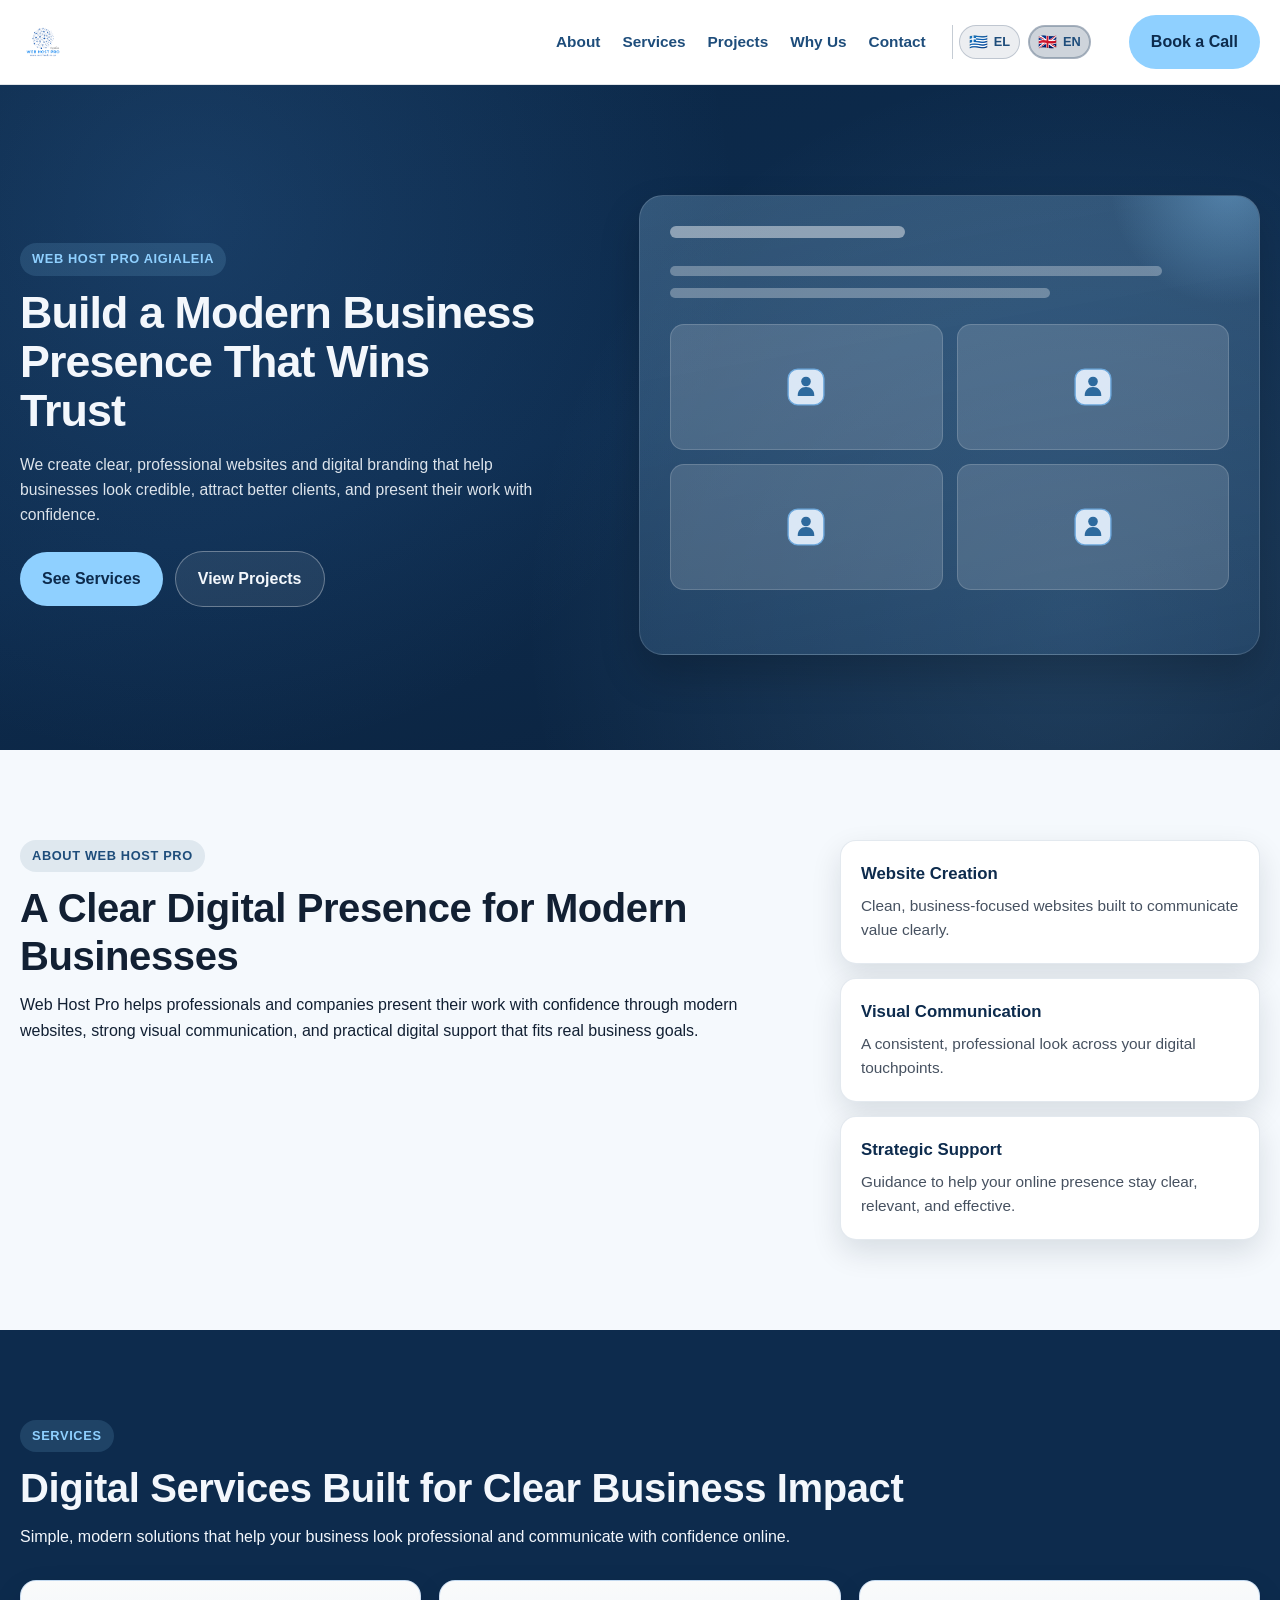
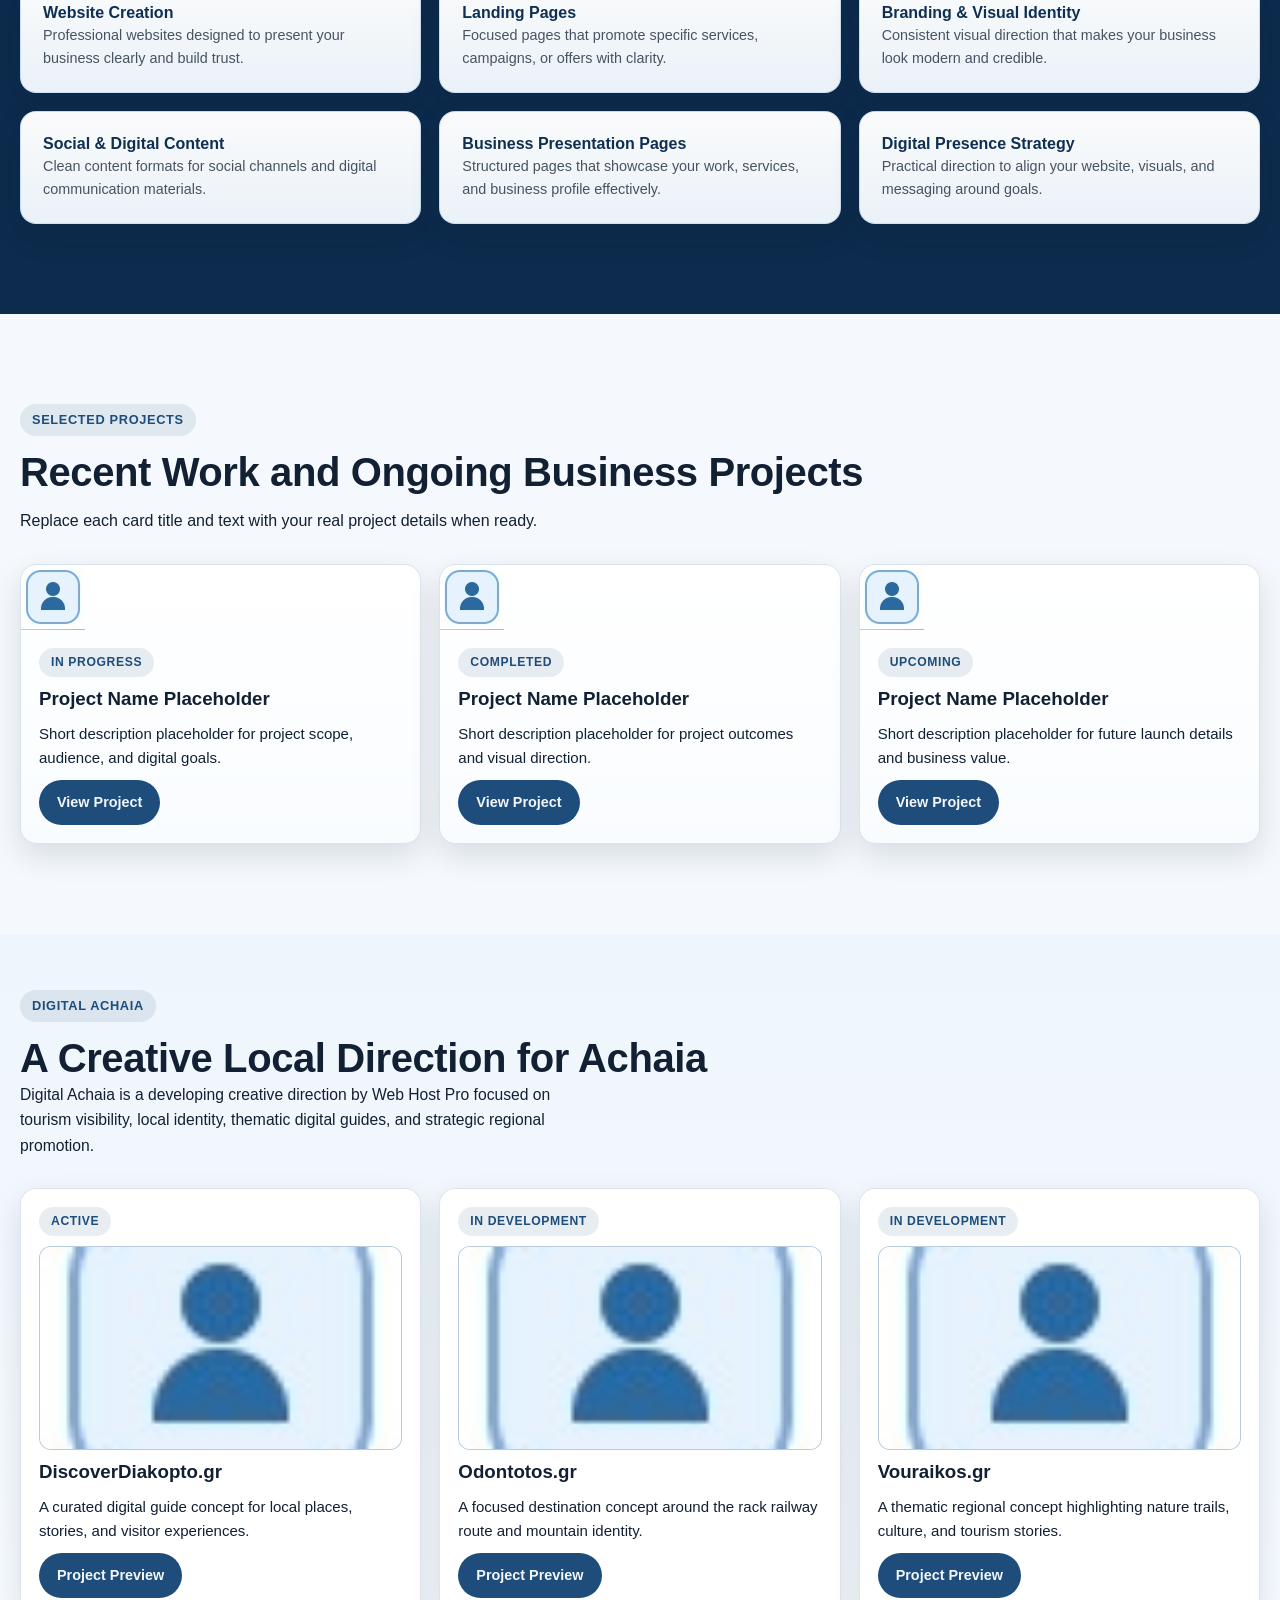
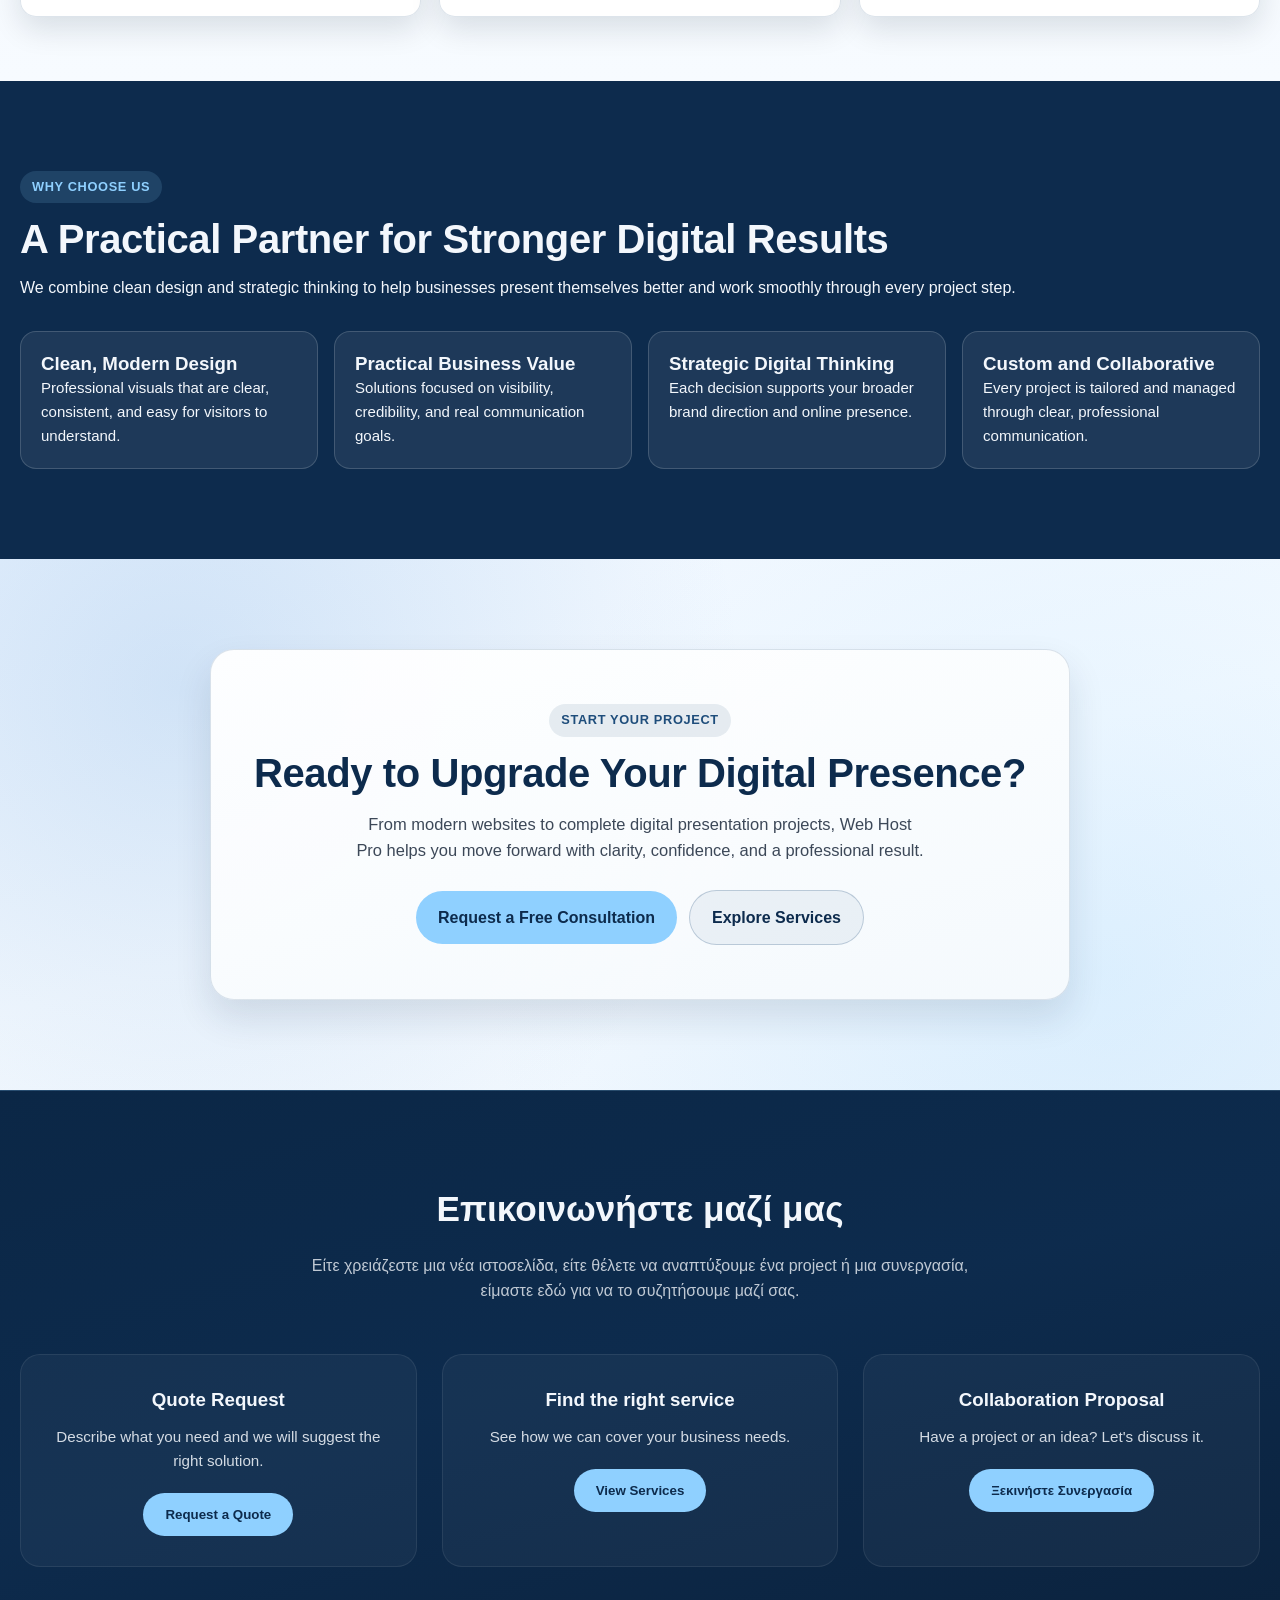
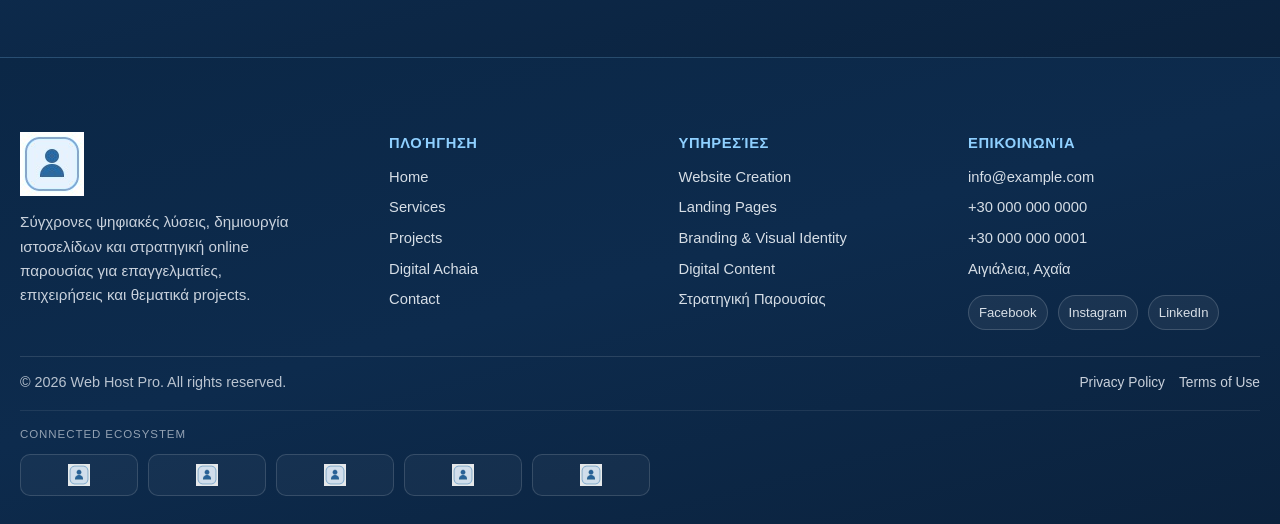
==== commit 5eb81c08: "Update navbar brand to logo image" ====
--- a/index.html
+++ b/index.html
@@ -12,7 +12,9 @@
 <body>
 	<header id="header" class="site-header">
 		<div class="container nav-wrap">
-			<a href="#hero" class="brand-link" aria-label="Web Host Pro home">Web Host Pro</a>
+			<a href="#hero" class="brand-link" aria-label="Web Host Pro home">
+				<img src="assets/images/logo/logo_webhost.png" alt="Web Host Pro" class="brand-logo">
+			</a>
 			<nav class="site-nav" aria-label="Primary navigation">
 				<ul class="nav-list">
 					<li><a href="#about" class="nav-link">About</a></li>
--- a/assets/css/style.css
+++ b/assets/css/style.css
@@ -131,9 +131,9 @@
 	position: sticky;
 	top: 0;
 	z-index: 1000;
-	background: rgba(13, 43, 77, 0.95);
+	background: rgba(255, 255, 255, 0.95);
 	backdrop-filter: blur(10px);
-	border-bottom: 1px solid rgba(255, 255, 255, 0.12);
+	border-bottom: 1px solid rgba(13, 43, 77, 0.12);
 }
 
 .nav-wrap {
@@ -147,8 +147,14 @@
 	font-size: 1.18rem;
 	font-weight: 800;
 	letter-spacing: 0.01em;
-	color: var(--text-light);
+	color: var(--accent-soft);
 	white-space: nowrap;
+}
+
+.brand-logo {
+	display: block;
+	height: 46px;
+	width: auto;
 }
 
 .site-nav {
@@ -162,7 +168,7 @@
 }
 
 .nav-link {
-	color: rgba(243, 247, 252, 0.92);
+	color: var(--primary-mid);
 	font-size: 0.96rem;
 	font-weight: 600;
 	transition: color var(--transition), opacity var(--transition);
@@ -170,7 +176,7 @@
 
 .nav-link:hover,
 .nav-link:focus-visible {
-	color: var(--bg-white);
+	color: var(--primary-mid);
 }
 
 .nav-lang {
@@ -179,7 +185,7 @@
 	gap: 8px;
 	padding-left: 6px;
 	margin-left: 4px;
-	border-left: 1px solid rgba(255, 255, 255, 0.24);
+	border-left: 1px solid rgba(13, 43, 77, 0.24);
 }
 
 .lang-link {
@@ -190,21 +196,22 @@
 	border-radius: 999px;
 	font-size: 0.8rem;
 	font-weight: 700;
-	color: rgba(243, 247, 252, 0.92);
-	background: rgba(255, 255, 255, 0.08);
+	color: var(--primary-mid);
+	background: rgba(13, 43, 77, 0.08);
+	border: 1px solid rgba(13, 43, 77, 0.2);
 	transition: background var(--transition), color var(--transition);
 }
 
 .lang-link:hover,
 .lang-link:focus-visible {
-	background: rgba(143, 208, 255, 0.2);
-	color: var(--bg-white);
+	background: rgba(13, 43, 77, 0.14);
+	color: var(--primary-mid);
 }
 
 .lang-link.is-active {
-	background: rgba(143, 208, 255, 0.3);
-	color: var(--bg-white);
-	box-shadow: inset 0 0 0 1px rgba(143, 208, 255, 0.5);
+	background: rgba(13, 43, 77, 0.2);
+	color: var(--primary-mid);
+	box-shadow: inset 0 0 0 1px rgba(13, 43, 77, 0.28);
 }
 
 .flag-icon {
--- a/assets/css/responsive.css
+++ b/assets/css/responsive.css
@@ -26,6 +26,10 @@
 	.nav-wrap {
 		min-height: 76px;
 		gap: 18px;
+	}
+
+	.brand-logo {
+		height: 40px;
 	}
 
 	.nav-list {
@@ -213,6 +217,10 @@
 		padding-bottom: 24px;
 	}
 
+	.brand-logo {
+		height: 34px;
+	}
+
 	.why-layout {
 		gap: 22px;
 	}
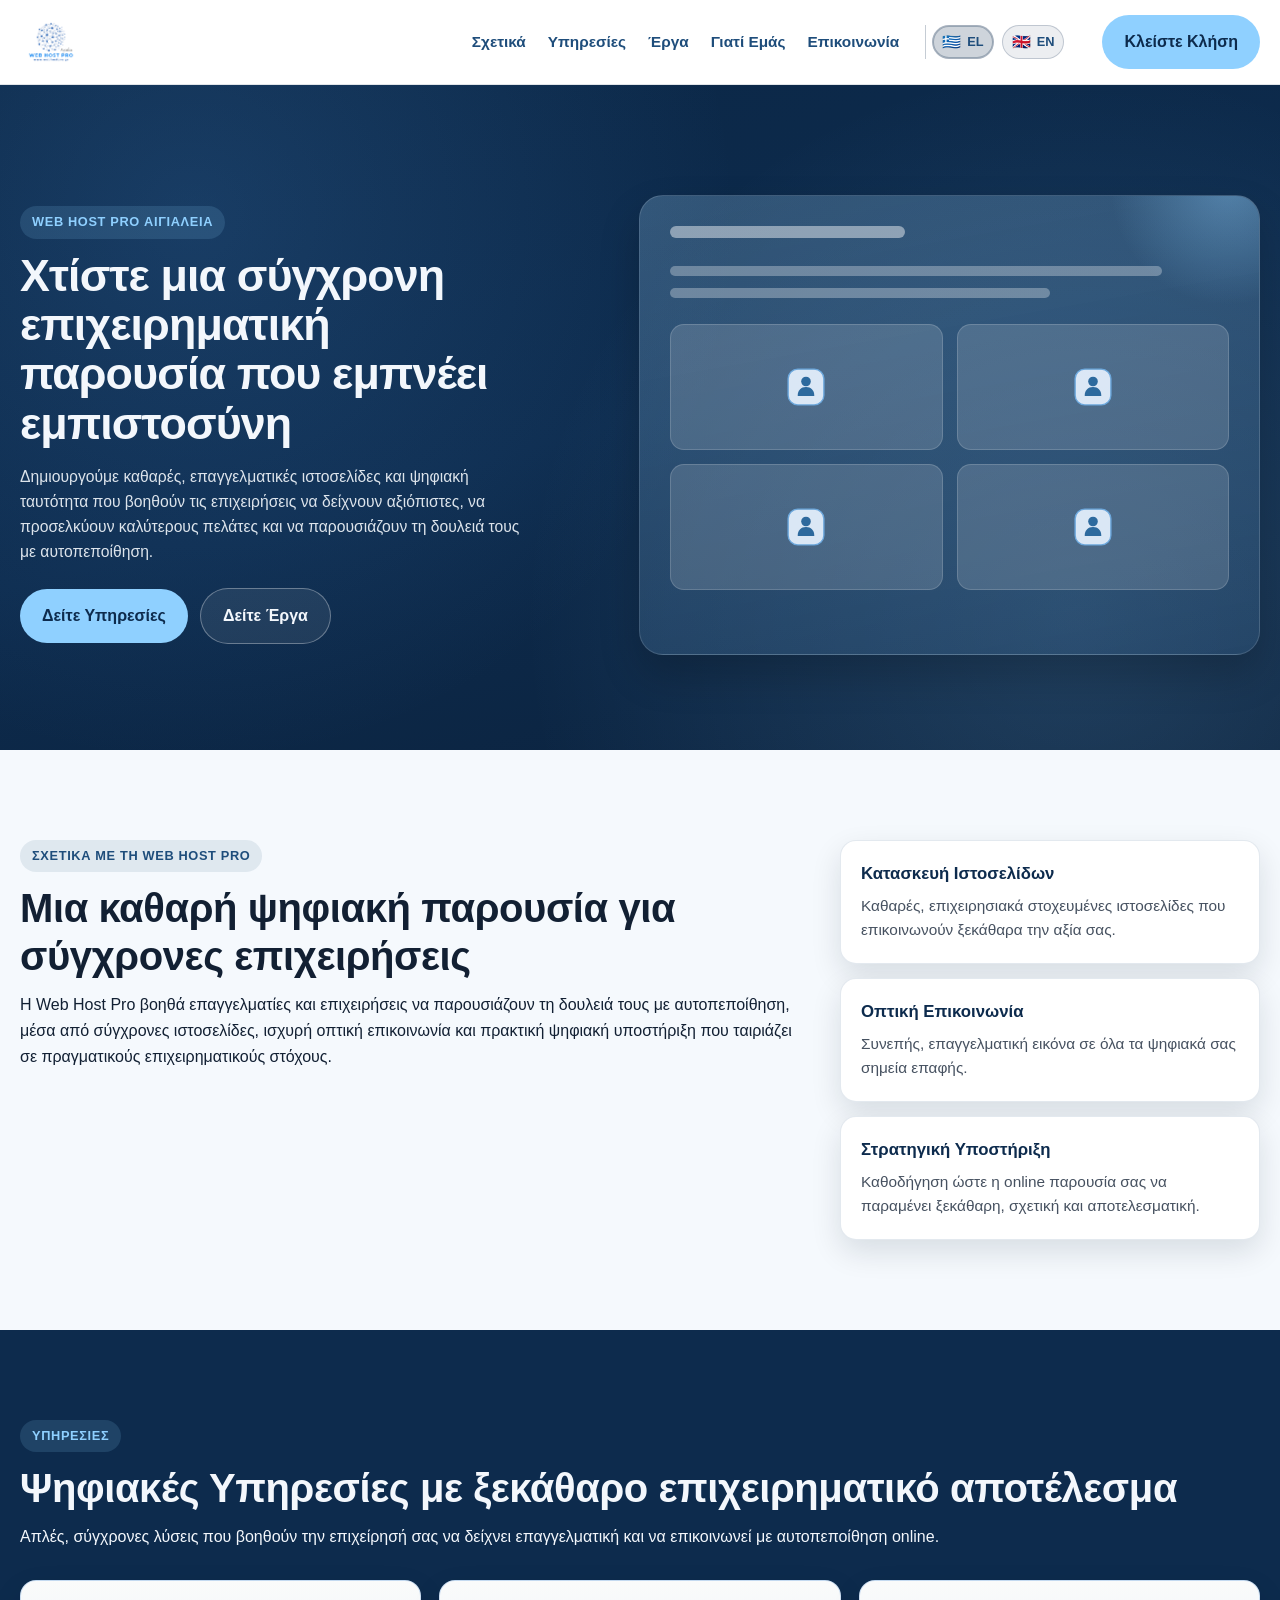
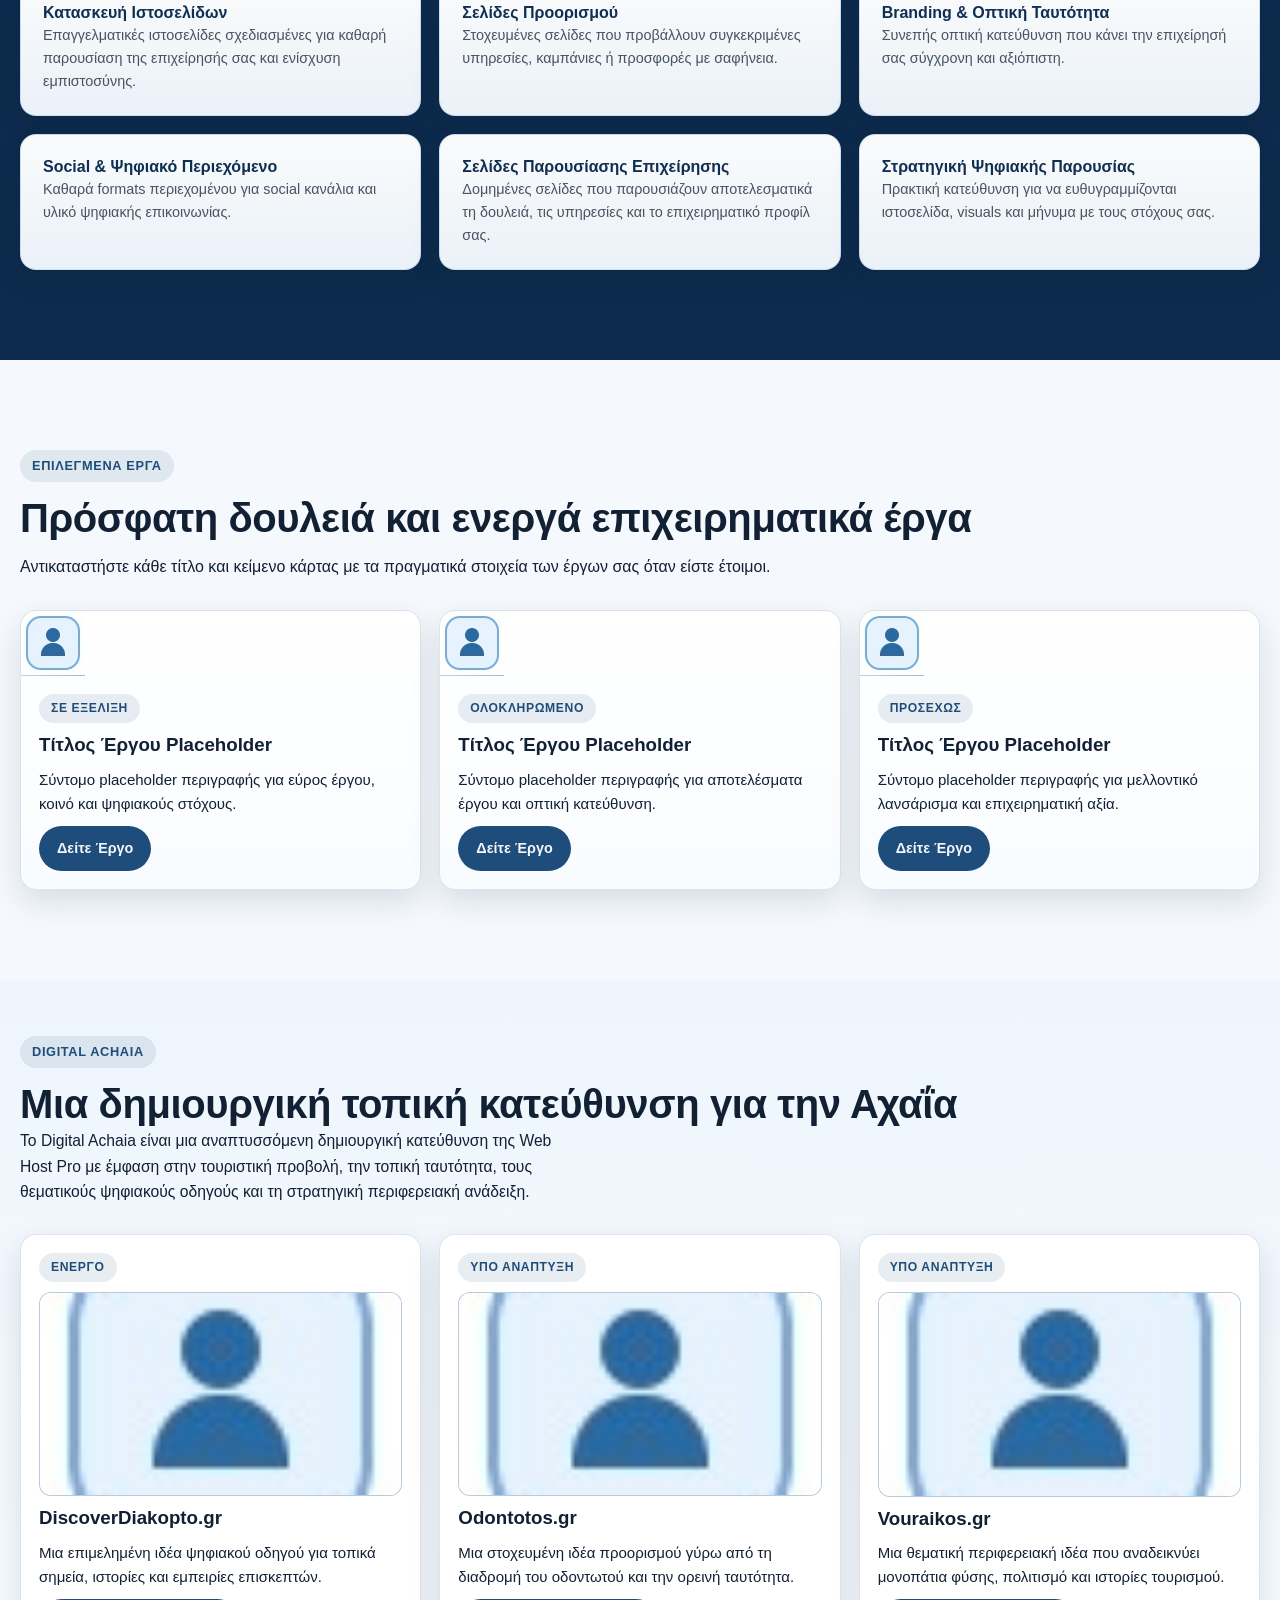
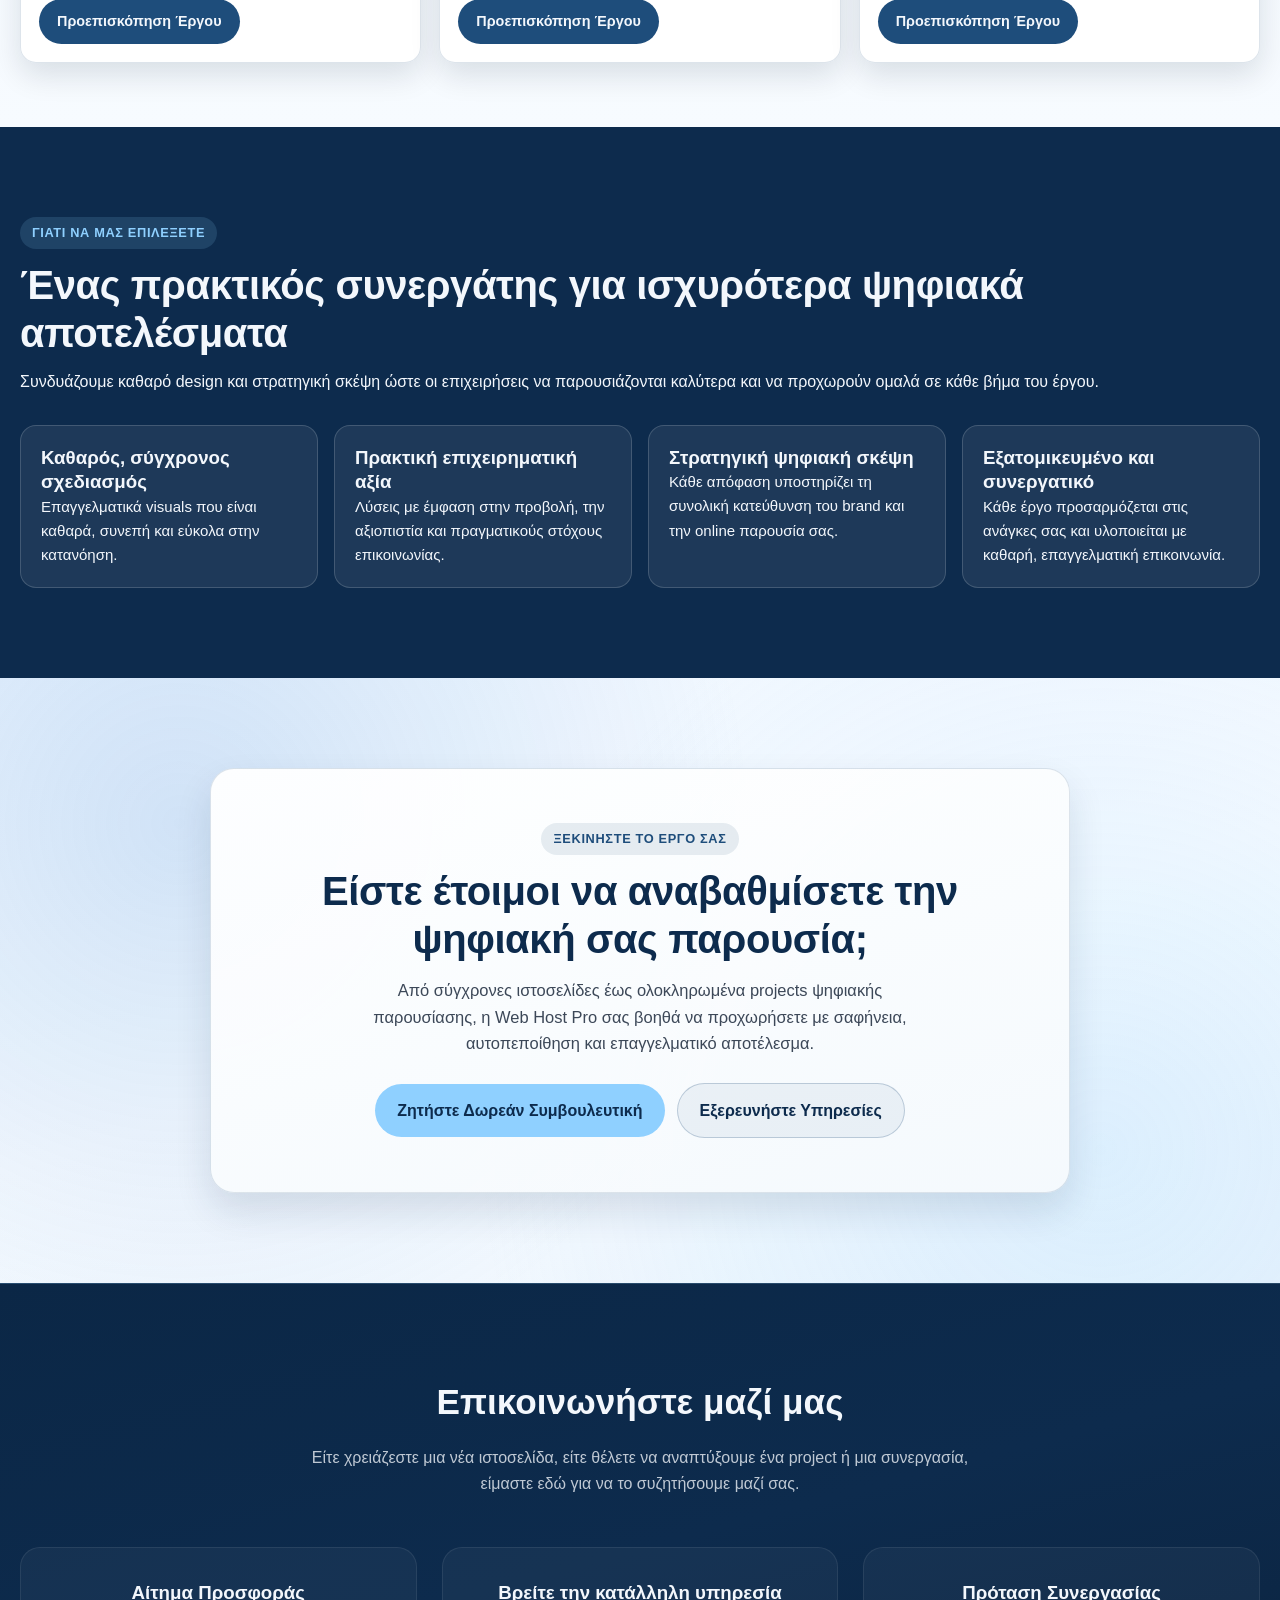
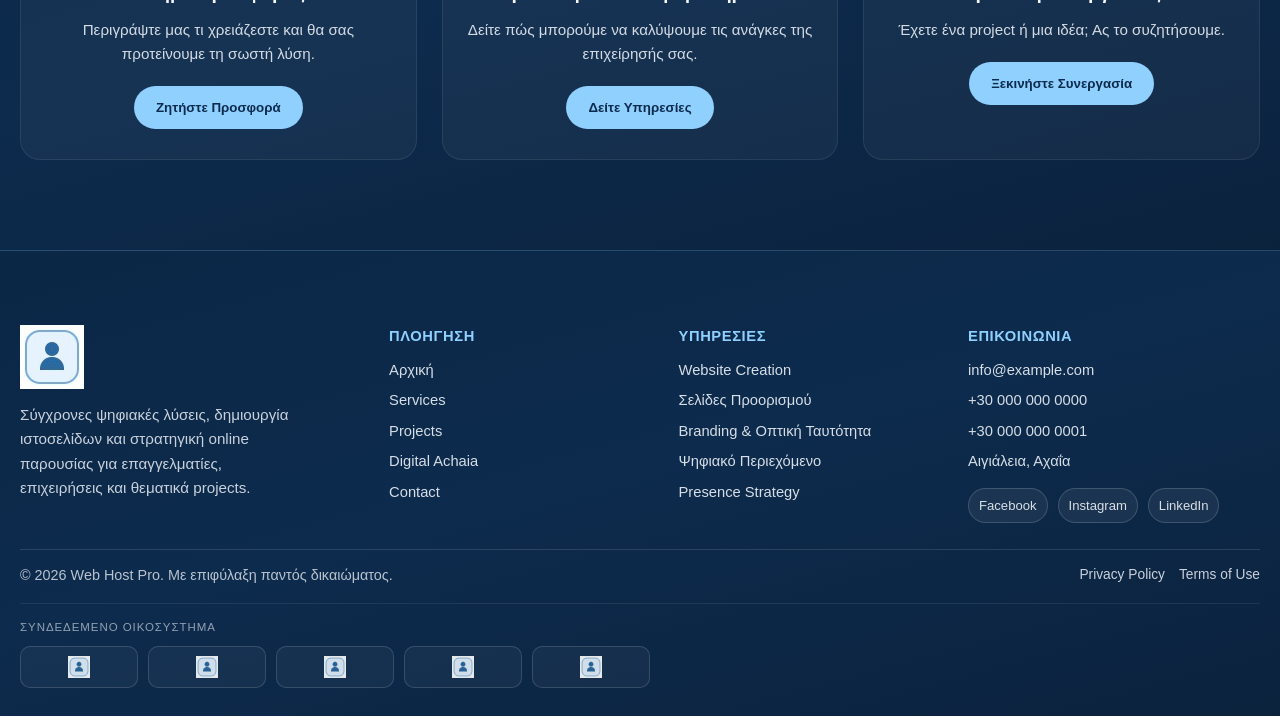
==== commit a60069f0: "Update metadata, default Greek language, and favicon" ====
--- a/index.html
+++ b/index.html
@@ -1,10 +1,16 @@
 <!DOCTYPE html>
-<html lang="en">
+<html lang="el">
 <head>
 	<meta charset="UTF-8">
 	<meta name="viewport" content="width=device-width, initial-scale=1.0">
-	<title>Web Host Pro | Landing Page</title>
+	<title>Web Host Pro | Aigialeia</title>
 	<meta name="description" content="Placeholder landing page structure for Web Host Pro.">
+	<meta http-equiv="content-language" content="el-GR">
+	<meta property="og:title" content="Web Host Pro | Aigialeia">
+	<meta property="og:locale" content="el_GR">
+	<meta property="og:locale:alternate" content="en_US">
+	<link rel="icon" type="image/svg+xml" href="assets/images/logo/favicon.svg">
+	<link rel="shortcut icon" href="assets/images/logo/favicon.svg">
 	<link rel="stylesheet" href="assets/css/style.css">
 	<link rel="stylesheet" href="assets/css/responsive.css">
 	<link rel="stylesheet" href="assets/css/animations.css">
@@ -23,11 +29,11 @@
 					<li><a href="#why-us" class="nav-link">Why Us</a></li>
 					<li><a href="#contact" class="nav-link">Contact</a></li>
 					<li class="nav-lang" aria-label="Language selector">
-						<a href="#" class="lang-link" data-lang="el" aria-label="Greek">
+						<a href="#" class="lang-link is-active" data-lang="el" aria-label="Greek">
 							<span class="flag-icon" aria-hidden="true">🇬🇷</span>
 							<span>EL</span>
 						</a>
-						<a href="#" class="lang-link is-active" data-lang="en" aria-label="English">
+						<a href="#" class="lang-link" data-lang="en" aria-label="English">
 							<span class="flag-icon" aria-hidden="true">🇬🇧</span>
 							<span>EN</span>
 						</a>
--- a/assets/css/style.css
+++ b/assets/css/style.css
@@ -153,7 +153,7 @@
 
 .brand-logo {
 	display: block;
-	height: 46px;
+	height: 62px;
 	width: auto;
 }
 
--- a/assets/css/responsive.css
+++ b/assets/css/responsive.css
@@ -29,7 +29,7 @@
 	}
 
 	.brand-logo {
-		height: 40px;
+		height: 52px;
 	}
 
 	.nav-list {
@@ -218,7 +218,7 @@
 	}
 
 	.brand-logo {
-		height: 34px;
+		height: 44px;
 	}
 
 	.why-layout {
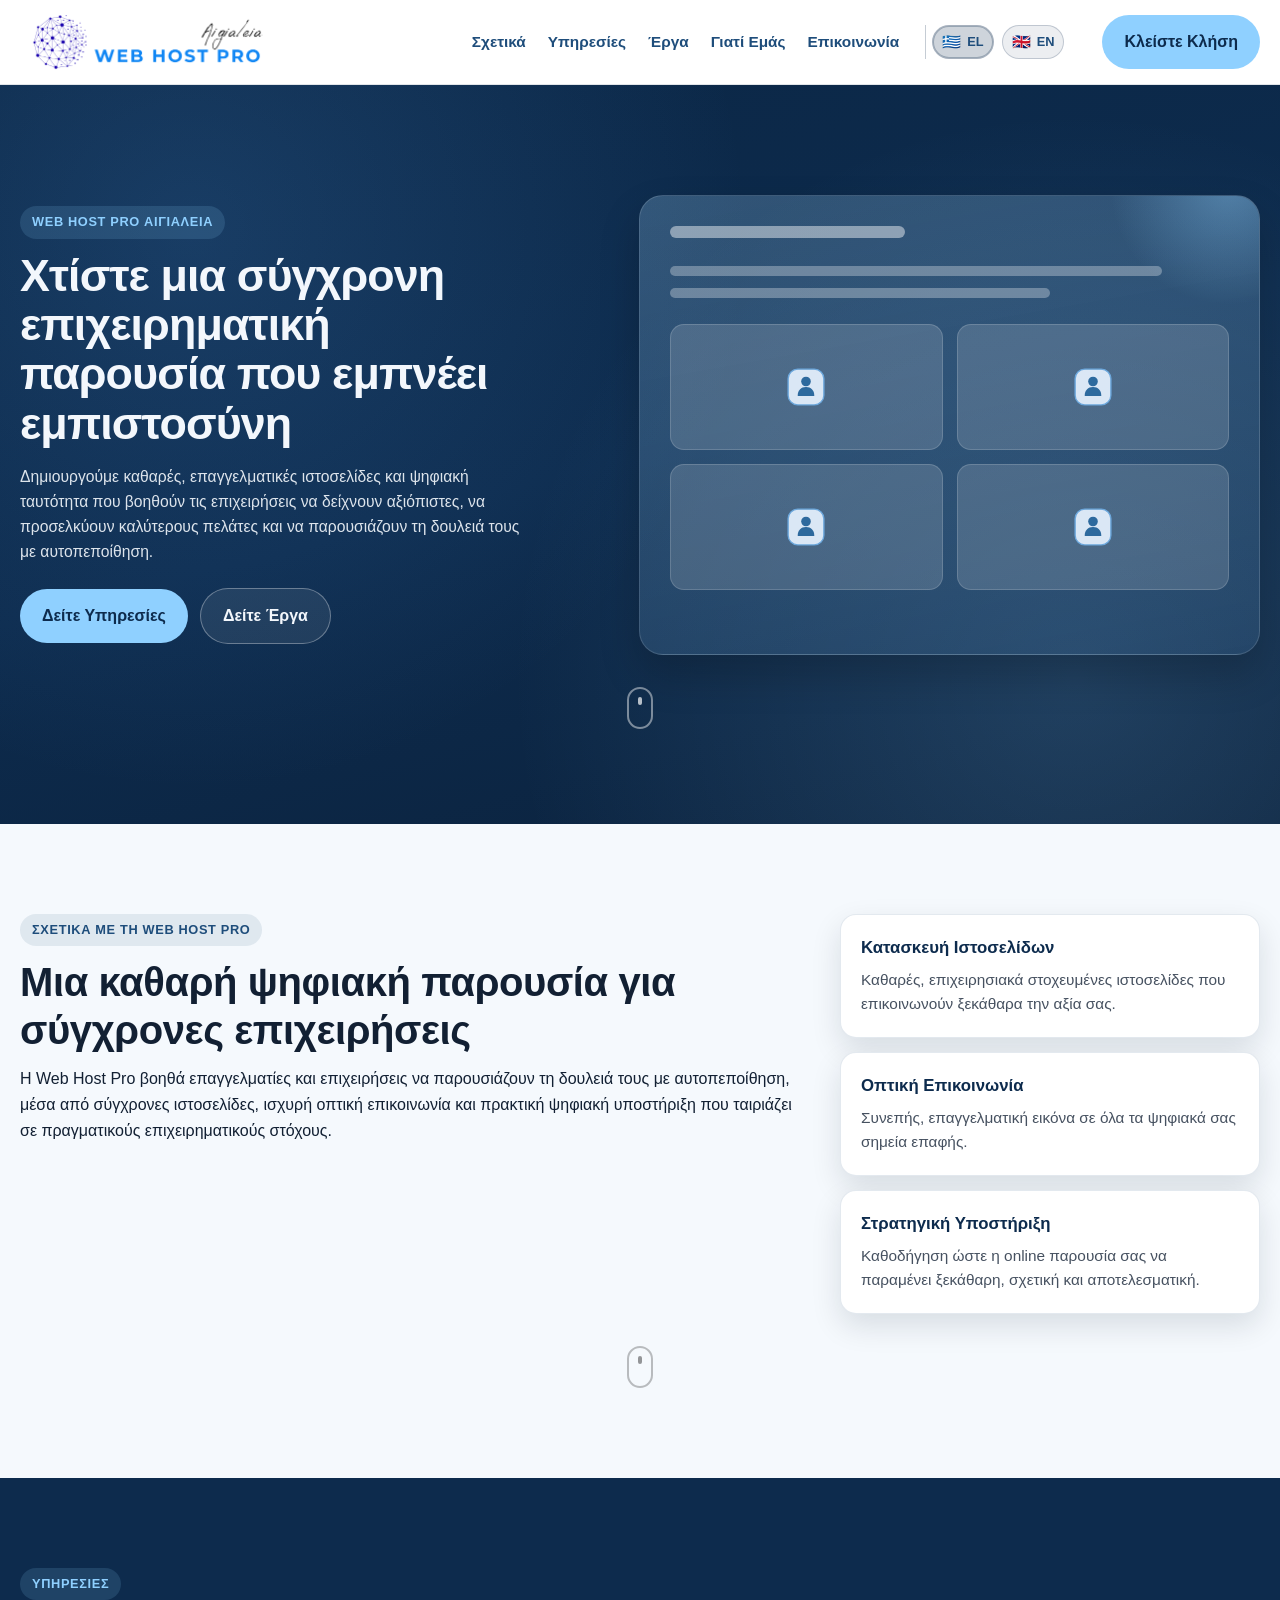
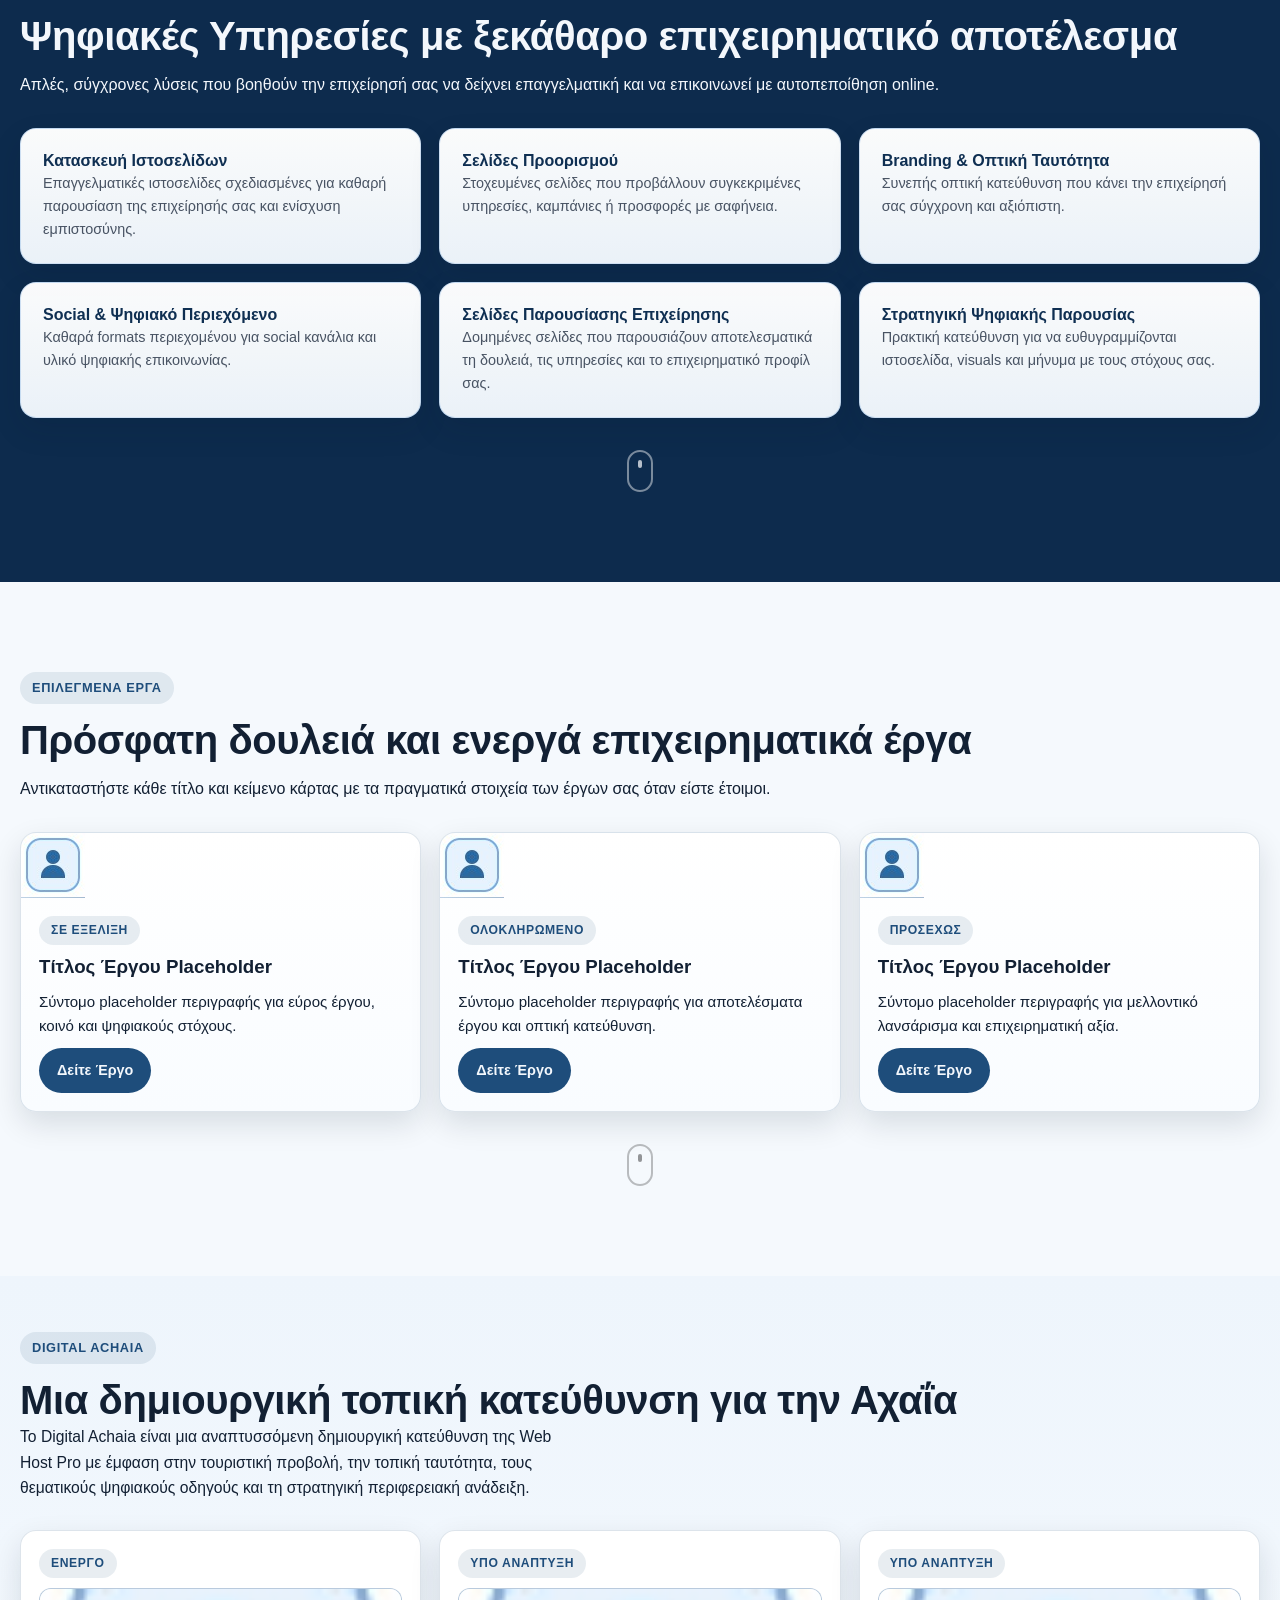
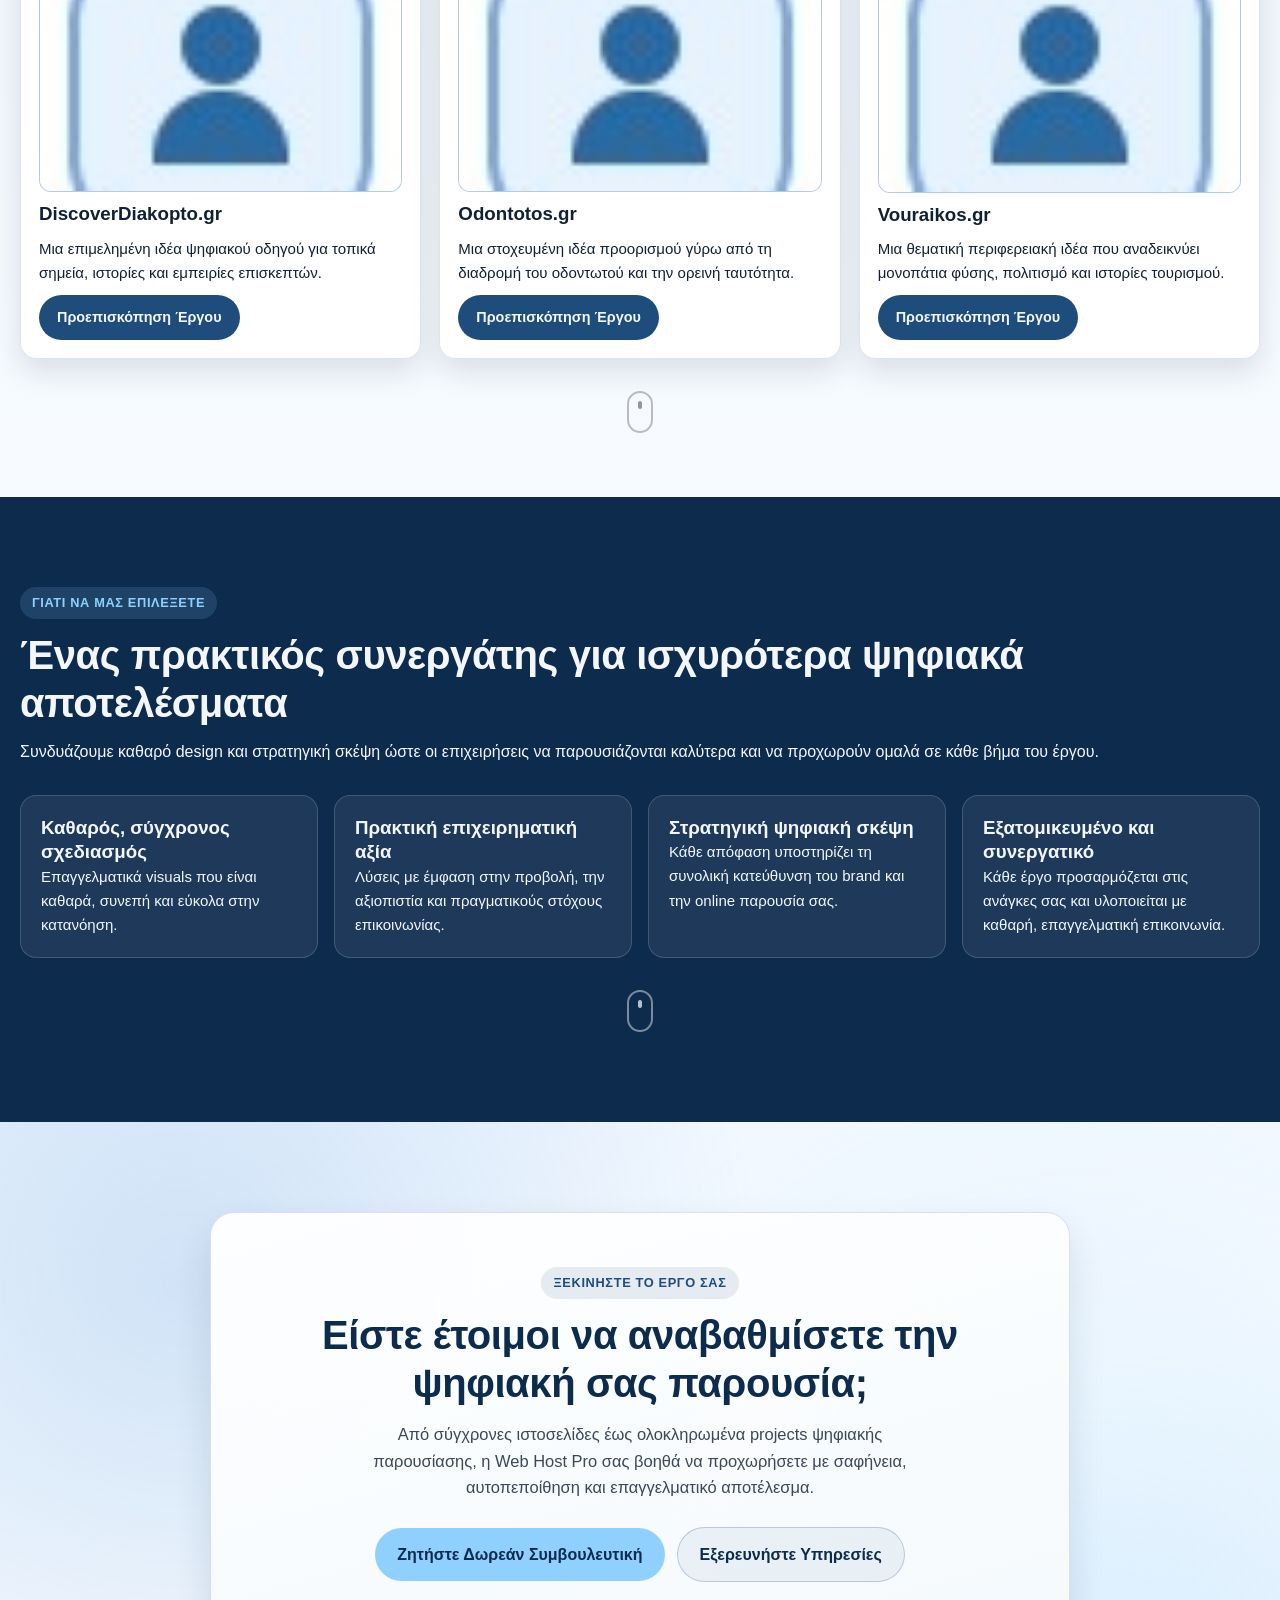
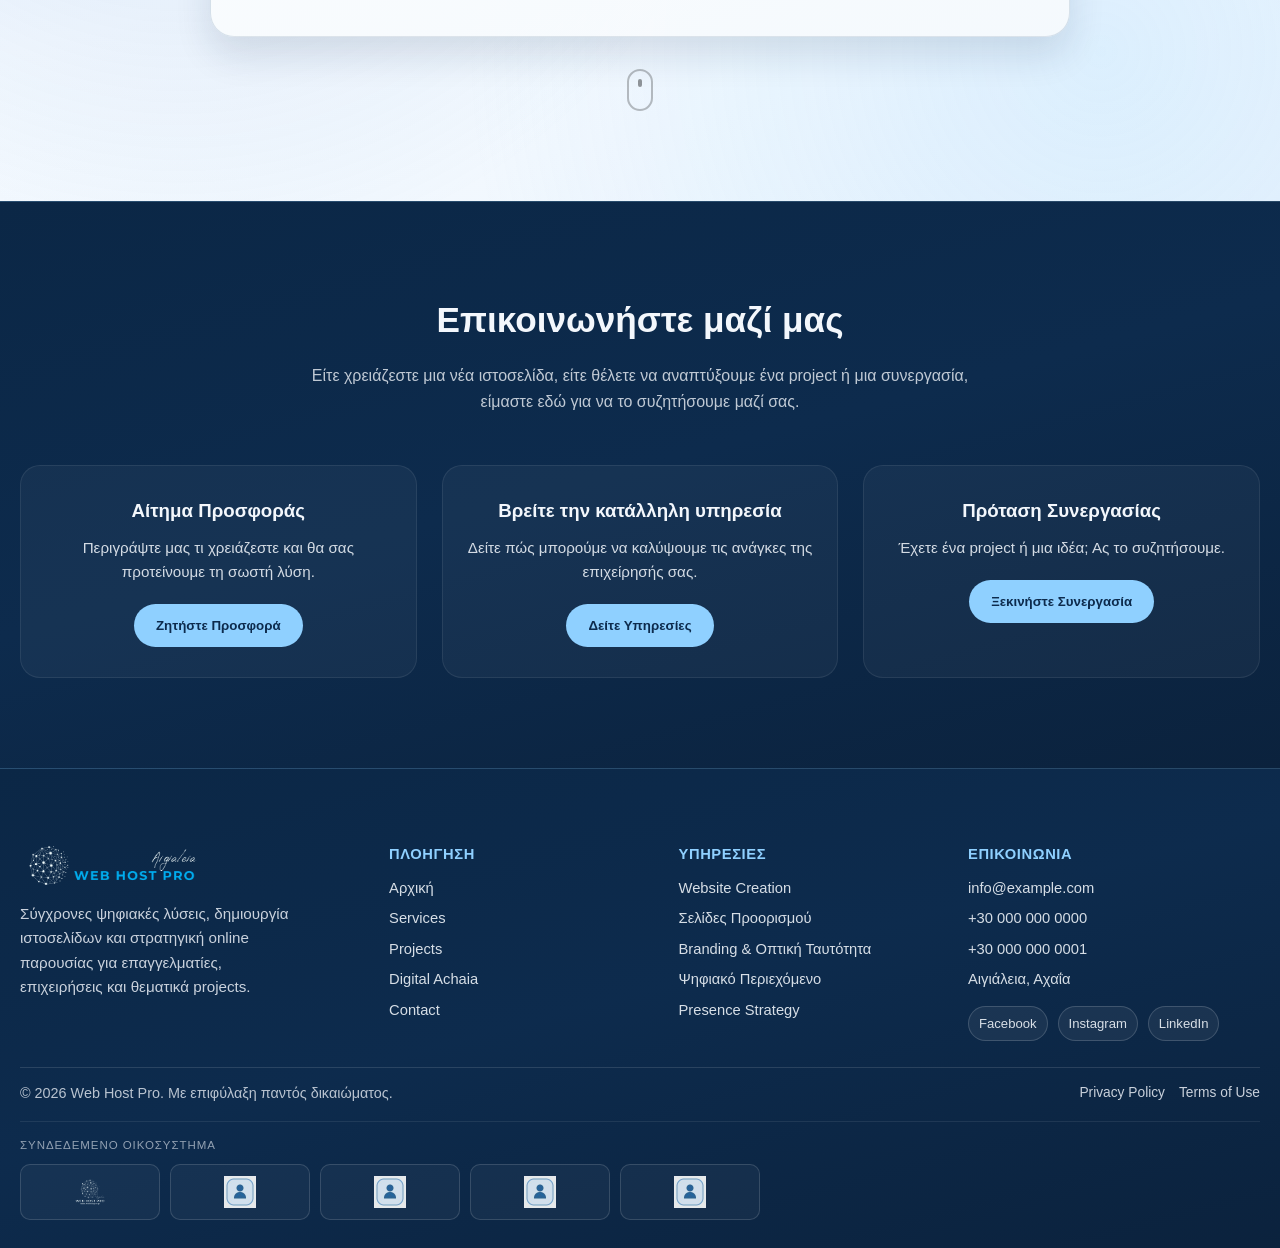
==== commit 26156d53: "Add scroll mouse indicator to all sections" ====
--- a/index.html
+++ b/index.html
@@ -78,6 +78,11 @@
 					</div>
 				</div>
 			</div>
+			<div class="scroll-indicator" aria-hidden="true">
+				<div class="mouse">
+					<div class="wheel"></div>
+				</div>
+			</div>
 		</section>
 
 		<section id="about" class="section section-light" aria-labelledby="about-title">
@@ -102,6 +107,11 @@
 					</article>
 				</div>
 			</div>
+			<div class="scroll-indicator" aria-hidden="true">
+				<div class="mouse">
+					<div class="wheel"></div>
+				</div>
+			</div>
 		</section>
 
 		<section id="services" class="section section-dark" aria-labelledby="services-title">
@@ -136,6 +146,11 @@
 						<h3 class="service-title">Digital Presence Strategy</h3>
 						<p class="service-text">Practical direction to align your website, visuals, and messaging around goals.</p>
 					</article>
+				</div>
+			</div>
+			<div class="scroll-indicator" aria-hidden="true">
+				<div class="mouse">
+					<div class="wheel"></div>
 				</div>
 			</div>
 		</section>
@@ -177,6 +192,11 @@
 					</article>
 				</div>
 			</div>
+			<div class="scroll-indicator" aria-hidden="true">
+				<div class="mouse">
+					<div class="wheel"></div>
+				</div>
+			</div>
 		</section>
 
 		<section id="digital-achaia" class="section section-digital" aria-labelledby="digital-achaia-title">
@@ -210,6 +230,11 @@
 					</article>
 				</div>
 			</div>
+			<div class="scroll-indicator" aria-hidden="true">
+				<div class="mouse">
+					<div class="wheel"></div>
+				</div>
+			</div>
 		</section>
 
 		<section id="why-us" class="section section-dark" aria-labelledby="why-us-title">
@@ -236,6 +261,11 @@
 						<h3 class="why-card-title">Custom and Collaborative</h3>
 						<p class="why-card-text">Every project is tailored and managed through clear, professional communication.</p>
 					</article>
+				</div>
+			</div>
+			<div class="scroll-indicator" aria-hidden="true">
+				<div class="mouse">
+					<div class="wheel"></div>
 				</div>
 			</div>
 		</section>
@@ -248,6 +278,11 @@
 				<div class="cta-actions">
 					<a href="#contact" class="btn btn-primary">Request a Free Consultation</a>
 					<a href="#services" class="btn btn-secondary btn-cta-secondary">Explore Services</a>
+				</div>
+			</div>
+			<div class="scroll-indicator" aria-hidden="true">
+				<div class="mouse">
+					<div class="wheel"></div>
 				</div>
 			</div>
 		</section>
--- a/assets/css/style.css
+++ b/assets/css/style.css
@@ -262,6 +262,40 @@
 	flex-wrap: wrap;
 }
 
+.scroll-indicator {
+	display: flex;
+	justify-content: center;
+	padding-top: 32px;
+}
+
+.mouse {
+	width: 26px;
+	height: 42px;
+	border: 2px solid rgba(255, 255, 255, 0.45);
+	border-radius: 14px;
+	display: flex;
+	justify-content: center;
+	padding-top: 8px;
+}
+
+.wheel {
+	width: 4px;
+	height: 8px;
+	background: rgba(255, 255, 255, 0.7);
+	border-radius: 2px;
+	animation: scroll-wheel 1.8s ease-in-out infinite;
+}
+
+.section-light .mouse,
+.section-digital .mouse {
+	border-color: rgba(0, 0, 0, 0.25);
+}
+
+.section-light .wheel,
+.section-digital .wheel {
+	background: rgba(0, 0, 0, 0.4);
+}
+
 .hero-visual {
 	width: 100%;
 }
@@ -745,8 +779,8 @@
 
 .footer-logo-image {
 	width: auto;
-	max-width: 130px;
-	max-height: 180px;
+	max-width: 180px;
+	max-height: 220px;
 	object-fit: contain;
 	object-position: left top;
 }
@@ -855,9 +889,9 @@
 	display: inline-flex;
 	align-items: center;
 	justify-content: center;
-	height: 42px;
-	min-width: 118px;
-	padding: 7px 12px;
+	height: 56px;
+	min-width: 140px;
+	padding: 10px 16px;
 	border-radius: 10px;
 	border: 1px solid rgba(255, 255, 255, 0.14);
 	background: rgba(255, 255, 255, 0.04);
@@ -865,7 +899,7 @@
 }
 
 .ecosystem-logo-item img {
-	max-height: 22px;
+	max-height: 32px;
 	max-width: 100%;
 	width: auto;
 	object-fit: contain;
--- a/assets/css/responsive.css
+++ b/assets/css/responsive.css
@@ -52,8 +52,8 @@
 	}
 
 	.ecosystem-logo-item {
-		min-width: 104px;
-		height: 40px;
+		min-width: 120px;
+		height: 50px;
 	}
 
 	.modal-dialog {
@@ -132,18 +132,18 @@
 	}
 
 	.ecosystem-logo-item {
-		min-width: 92px;
-		height: 36px;
-		padding: 6px 10px;
+		min-width: 110px;
+		height: 44px;
+		padding: 8px 12px;
 	}
 
 	.ecosystem-logo-item img {
-		max-height: 19px;
+		max-height: 26px;
 	}
 
 	.footer-logo-image {
-		max-width: 108px;
-		max-height: 150px;
+		max-width: 150px;
+		max-height: 180px;
 	}
 
 	.contact-modal {
--- a/assets/css/animations.css
+++ b/assets/css/animations.css
@@ -0,0 +1,10 @@
+@keyframes scroll-wheel {
+	0% {
+		opacity: 1;
+		transform: translateY(0);
+	}
+	100% {
+		opacity: 0;
+		transform: translateY(10px);
+	}
+}
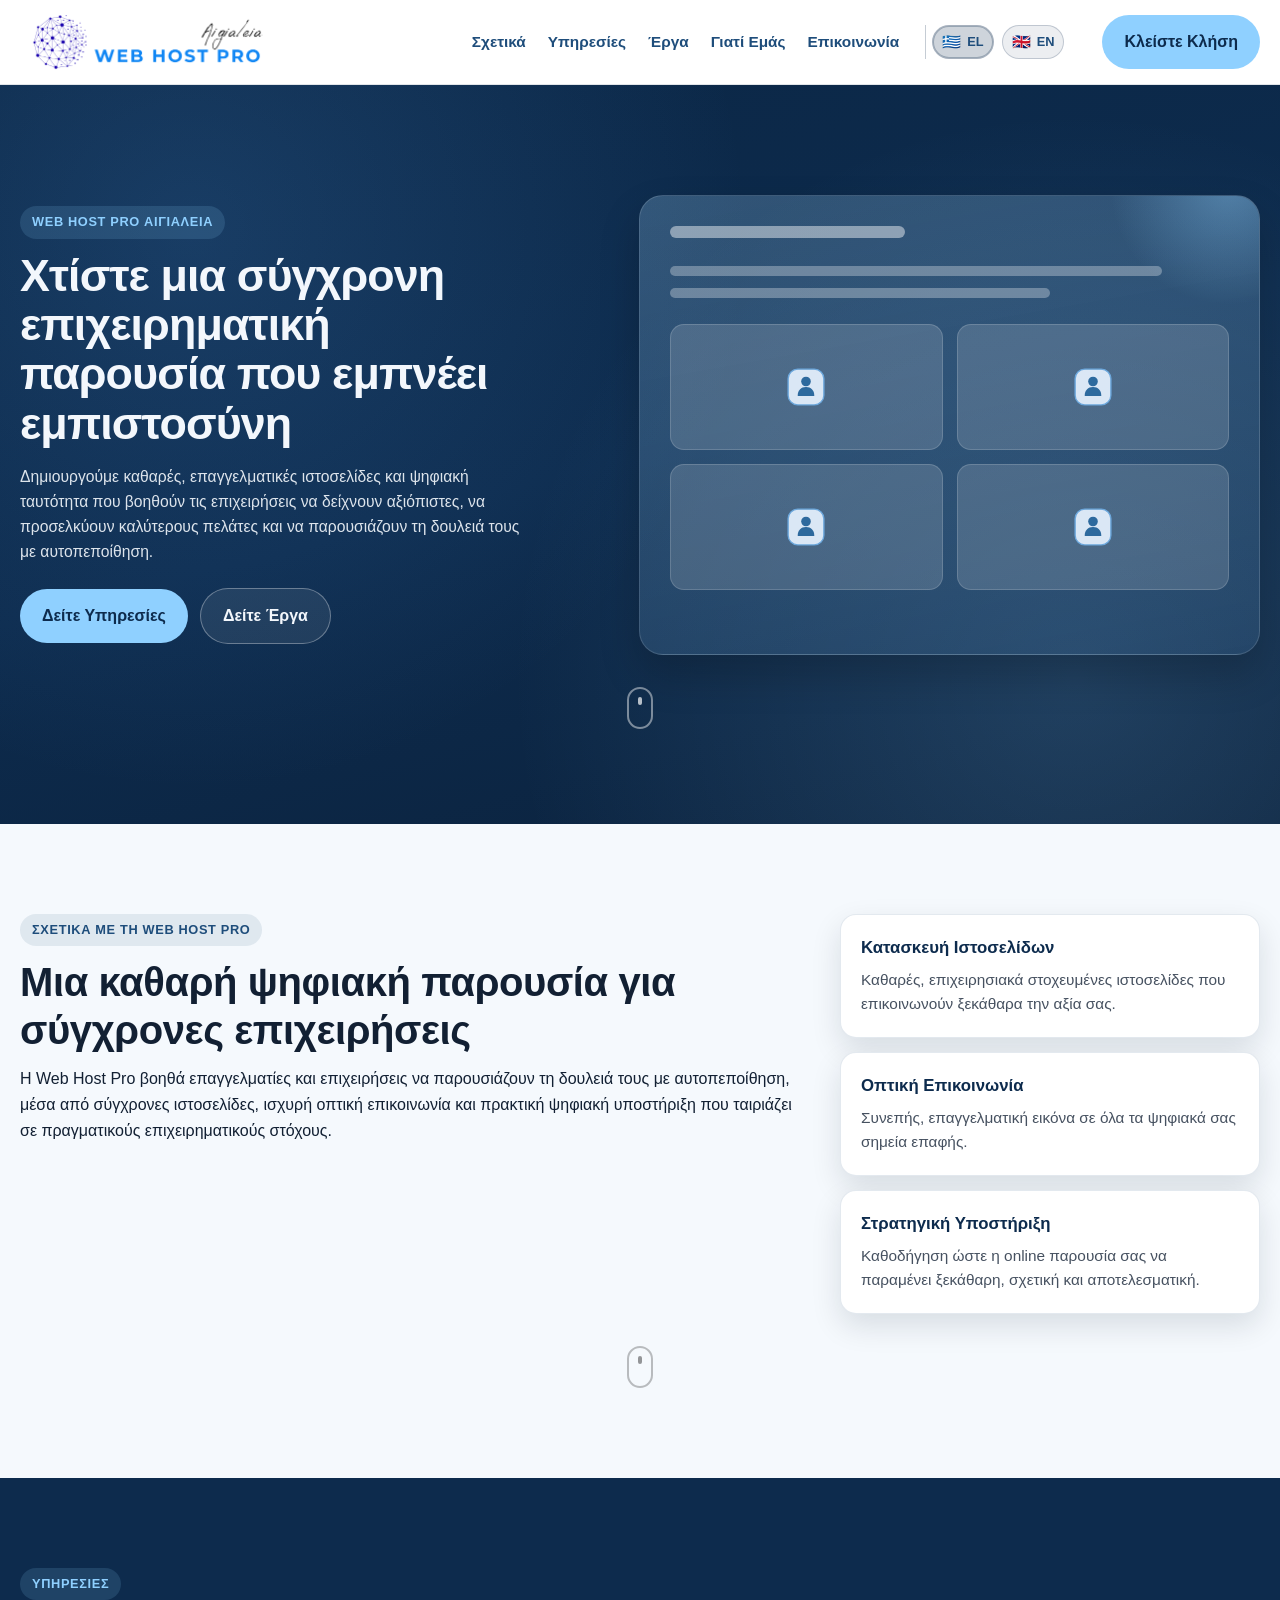
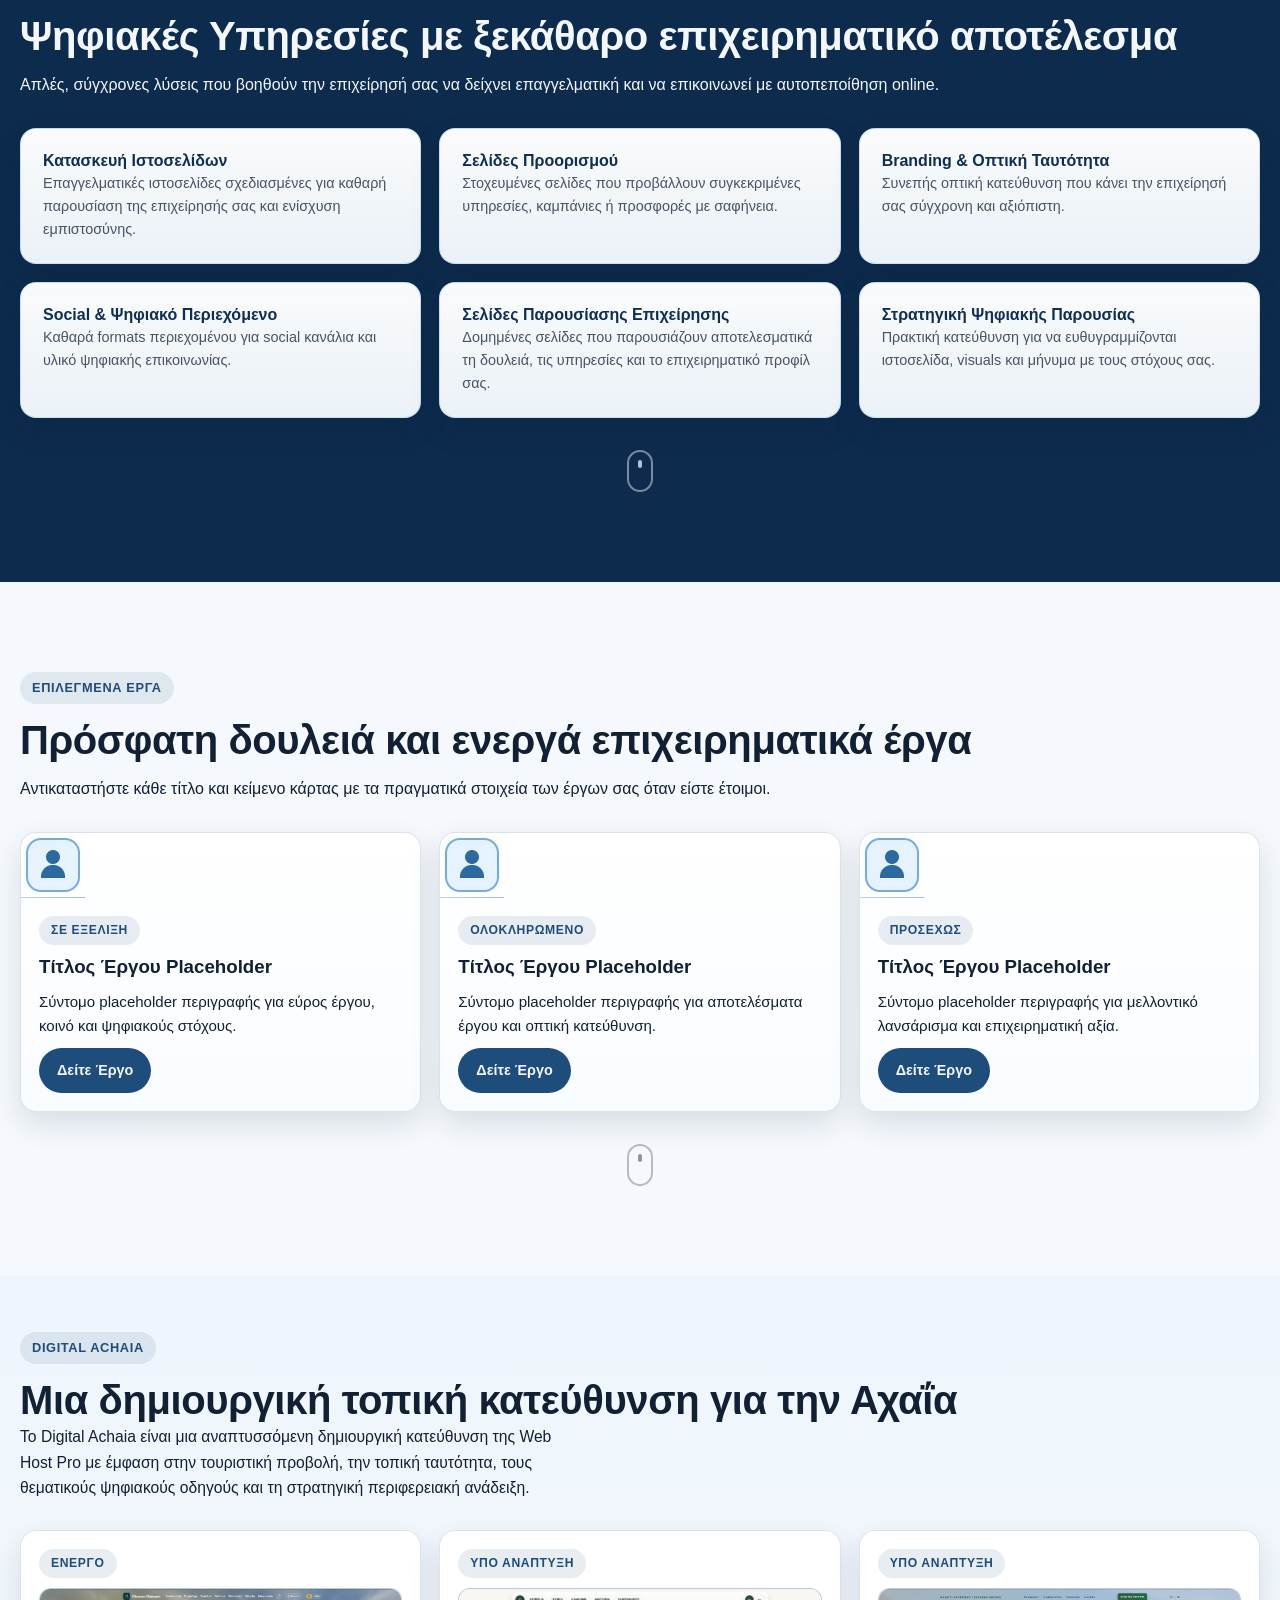
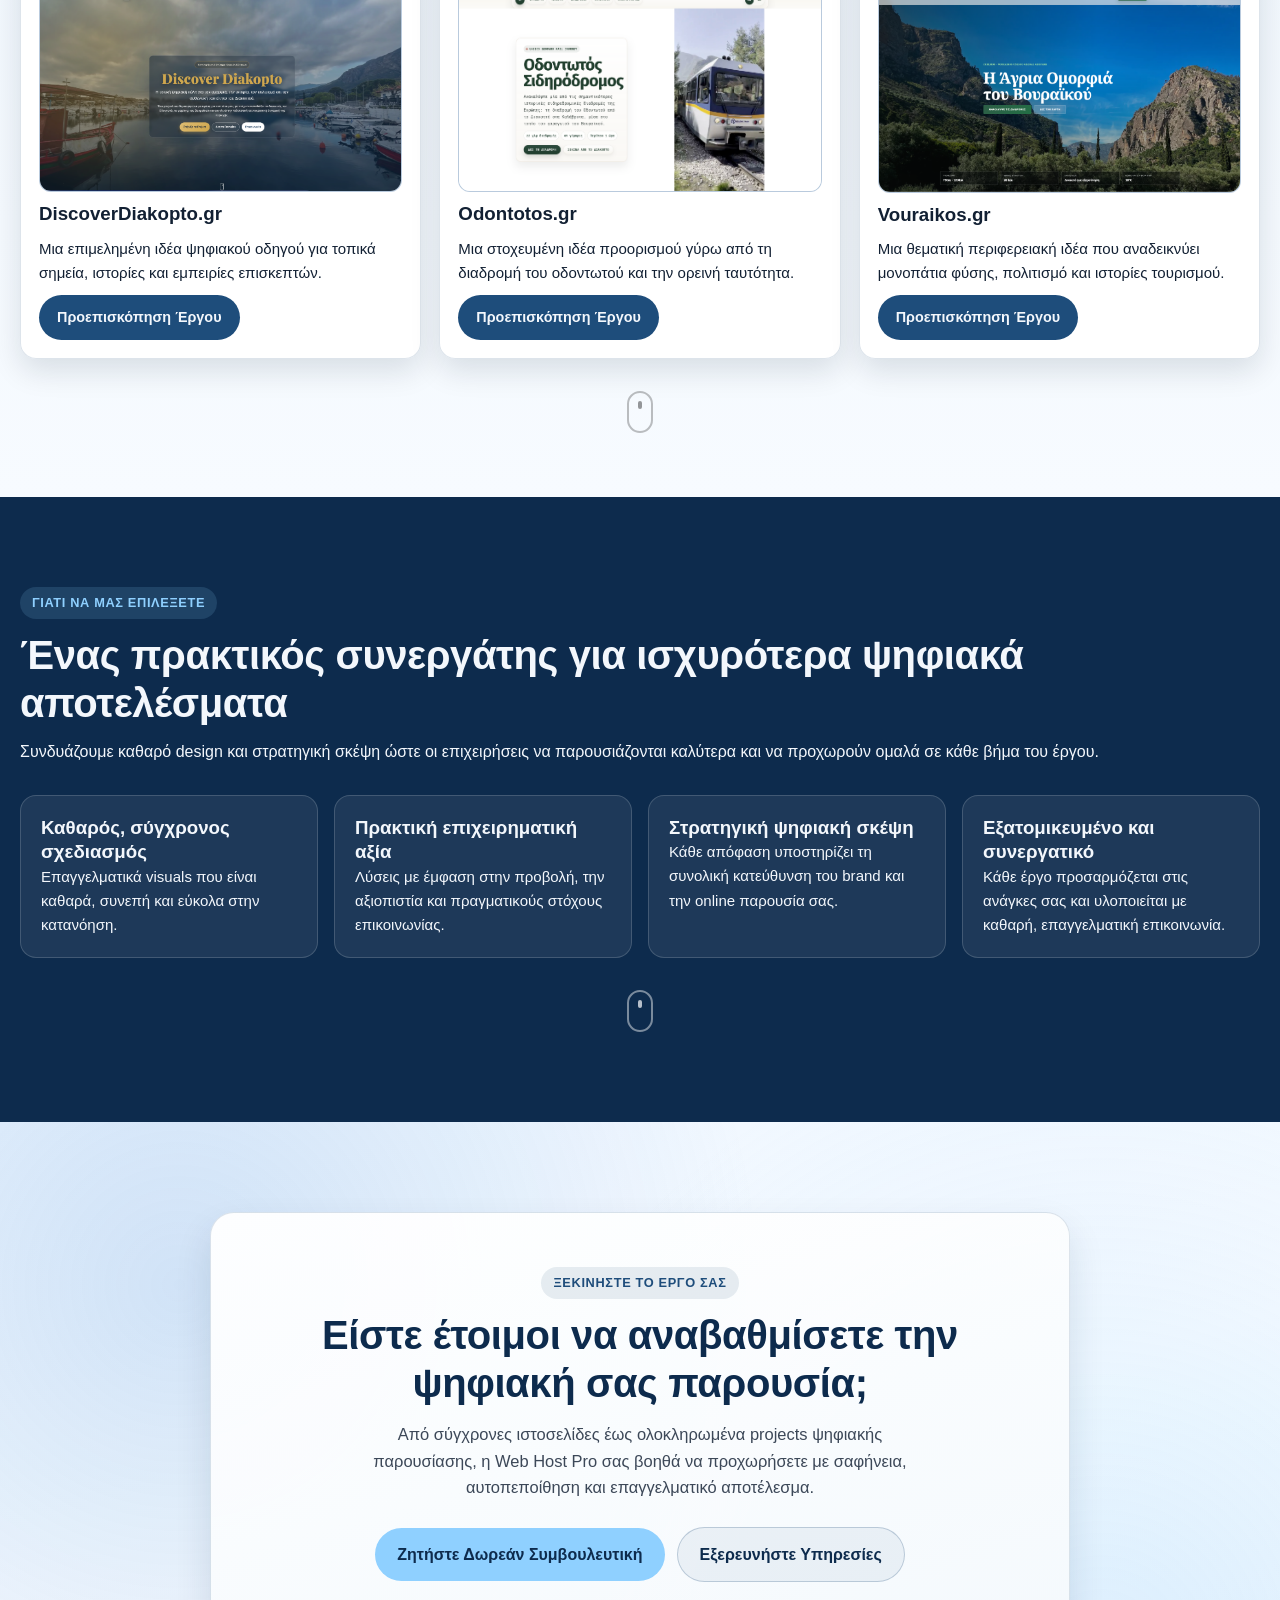
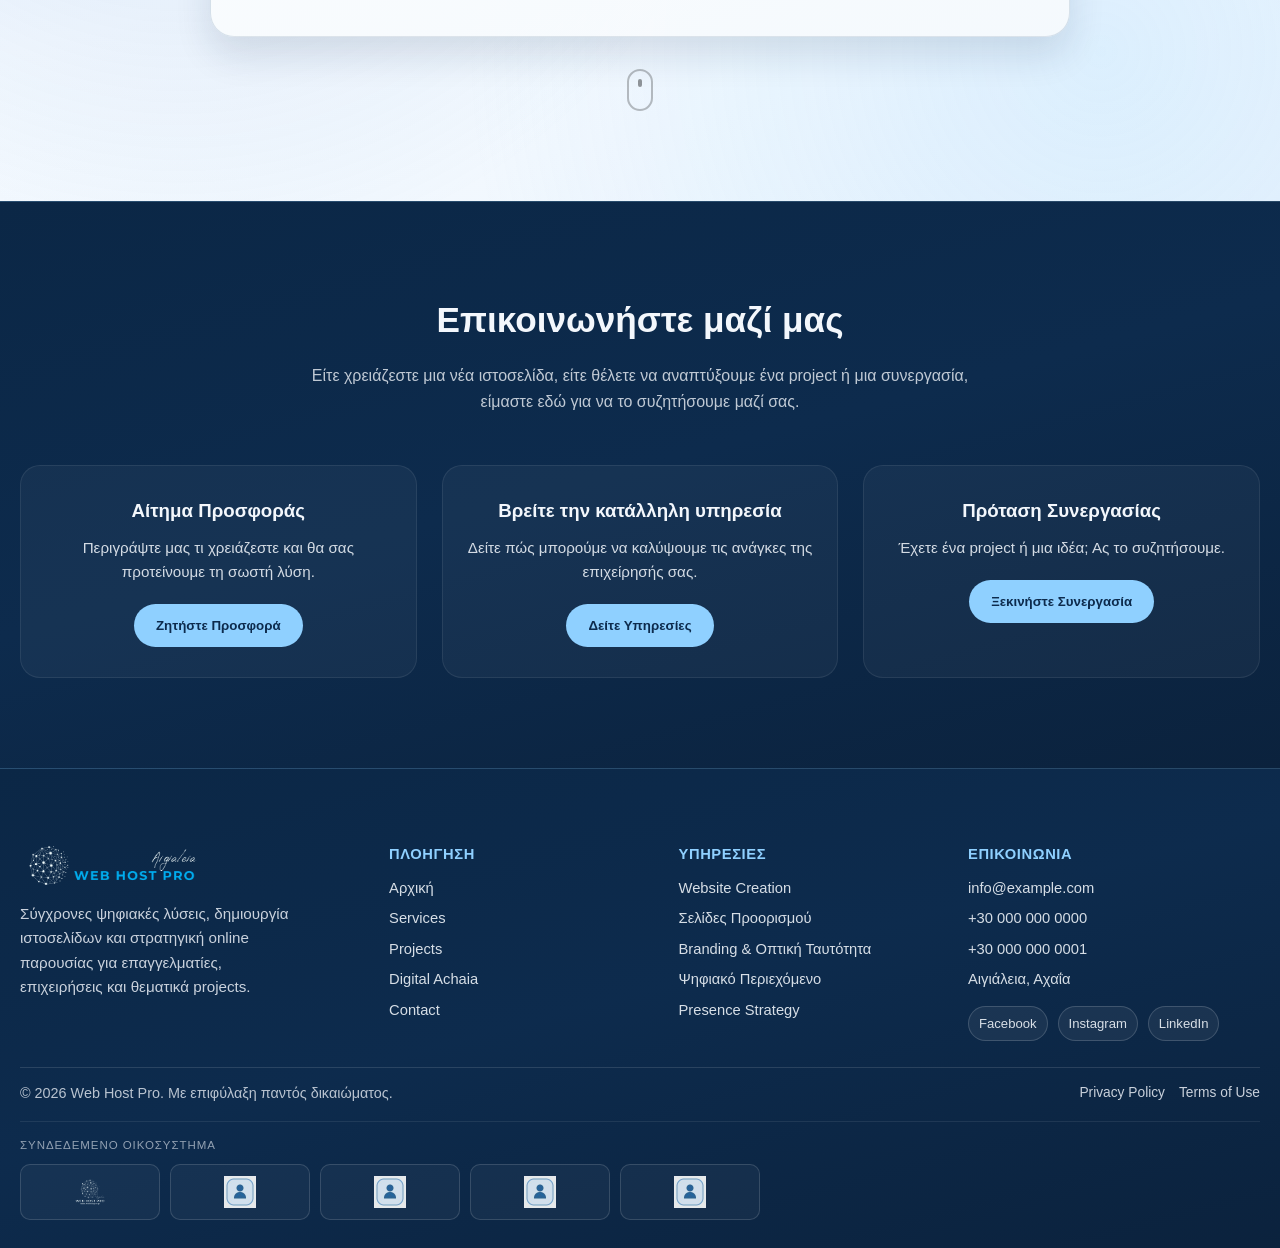
==== commit f85c0553: "Digital Achaia: add project image slots and live domain links" ====
--- a/index.html
+++ b/index.html
@@ -209,24 +209,24 @@
 				<div class="digital-grid" aria-label="Digital Achaia projects">
 					<article class="digital-card">
 						<span class="digital-status">Active</span>
-						<img class="digital-preview" src="assets/images/placeholders/placeholder.jpg" alt="DiscoverDiakopto website preview placeholder">
+						<img class="digital-preview" src="assets/images/projects/discoverdiakopto-preview.jpg" alt="DiscoverDiakopto website preview">
 						<h3 class="digital-card-title">DiscoverDiakopto.gr</h3>
 						<p class="digital-card-text">A curated digital guide concept for local places, stories, and visitor experiences.</p>
-						<a href="#contact" class="btn btn-digital">Project Preview</a>
+						<a href="https://discoverdiakopto.gr" target="_blank" rel="noopener noreferrer" class="btn btn-digital">Project Preview</a>
 					</article>
 					<article class="digital-card">
 						<span class="digital-status">In Development</span>
-						<img class="digital-preview" src="assets/images/placeholders/placeholder.jpg" alt="Odontotos website preview placeholder">
+						<img class="digital-preview" src="assets/images/projects/odontotos-preview.jpg" alt="Odontotos website preview">
 						<h3 class="digital-card-title">Odontotos.gr</h3>
 						<p class="digital-card-text">A focused destination concept around the rack railway route and mountain identity.</p>
-						<a href="#contact" class="btn btn-digital">Project Preview</a>
+						<a href="https://odontotos.gr" target="_blank" rel="noopener noreferrer" class="btn btn-digital">Project Preview</a>
 					</article>
 					<article class="digital-card">
 						<span class="digital-status">In Development</span>
-						<img class="digital-preview" src="assets/images/placeholders/placeholder.jpg" alt="Vouraikos website preview placeholder">
+						<img class="digital-preview" src="assets/images/projects/vouraikos-preview.jpg" alt="Vouraikos website preview">
 						<h3 class="digital-card-title">Vouraikos.gr</h3>
 						<p class="digital-card-text">A thematic regional concept highlighting nature trails, culture, and tourism stories.</p>
-						<a href="#contact" class="btn btn-digital">Project Preview</a>
+						<a href="https://vouraikos.gr" target="_blank" rel="noopener noreferrer" class="btn btn-digital">Project Preview</a>
 					</article>
 				</div>
 			</div>
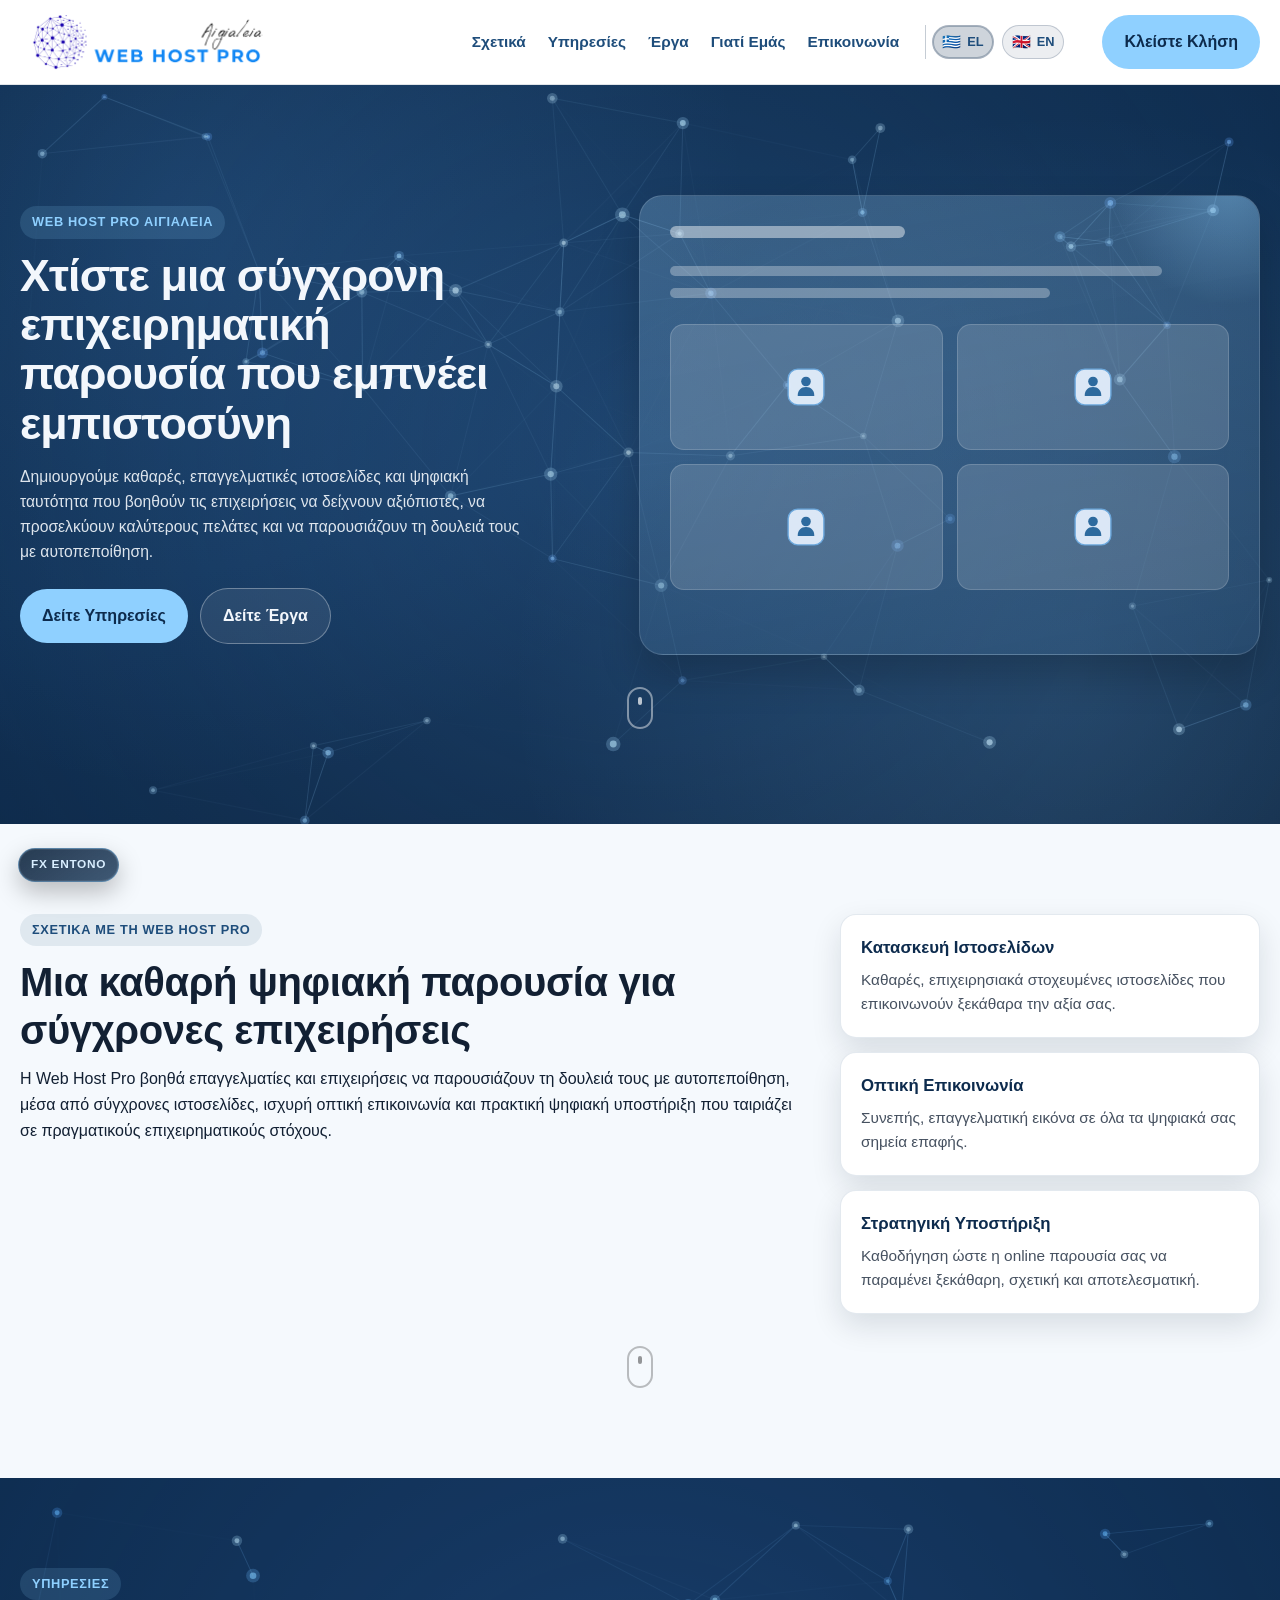
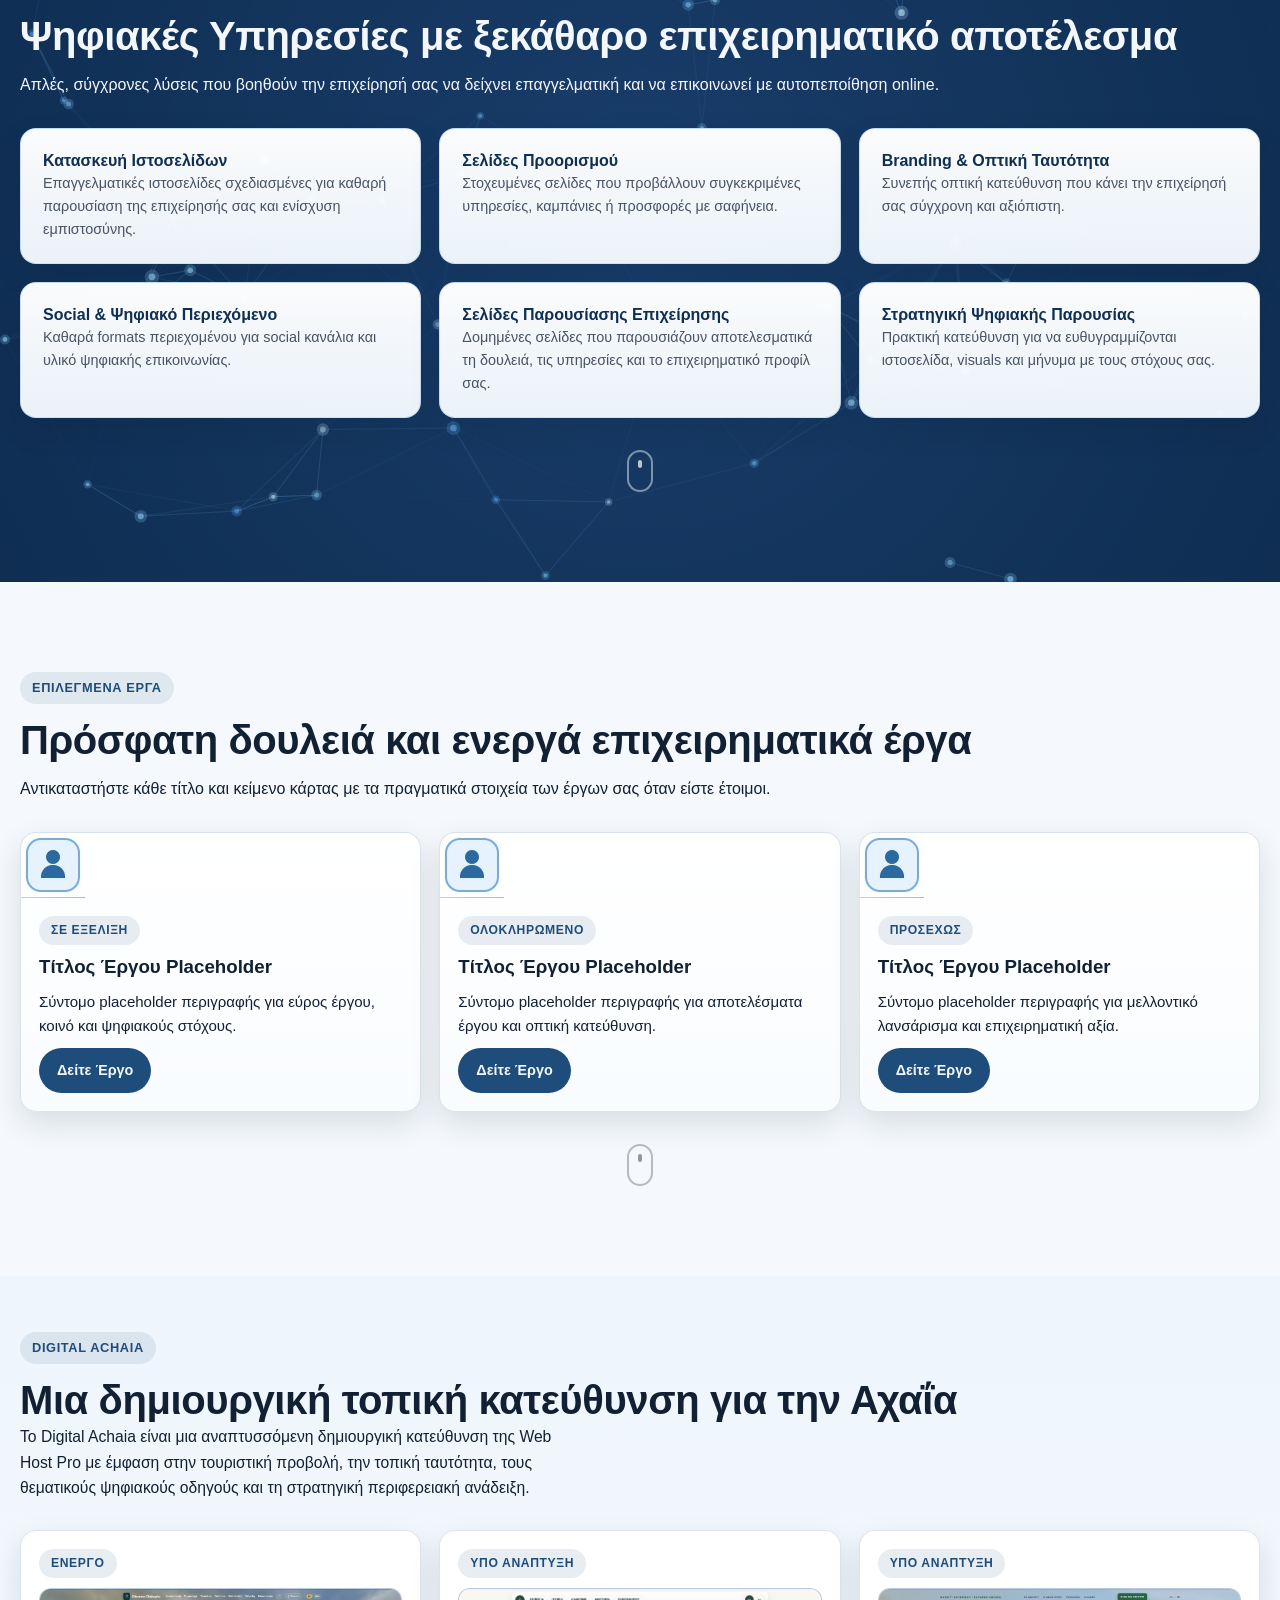
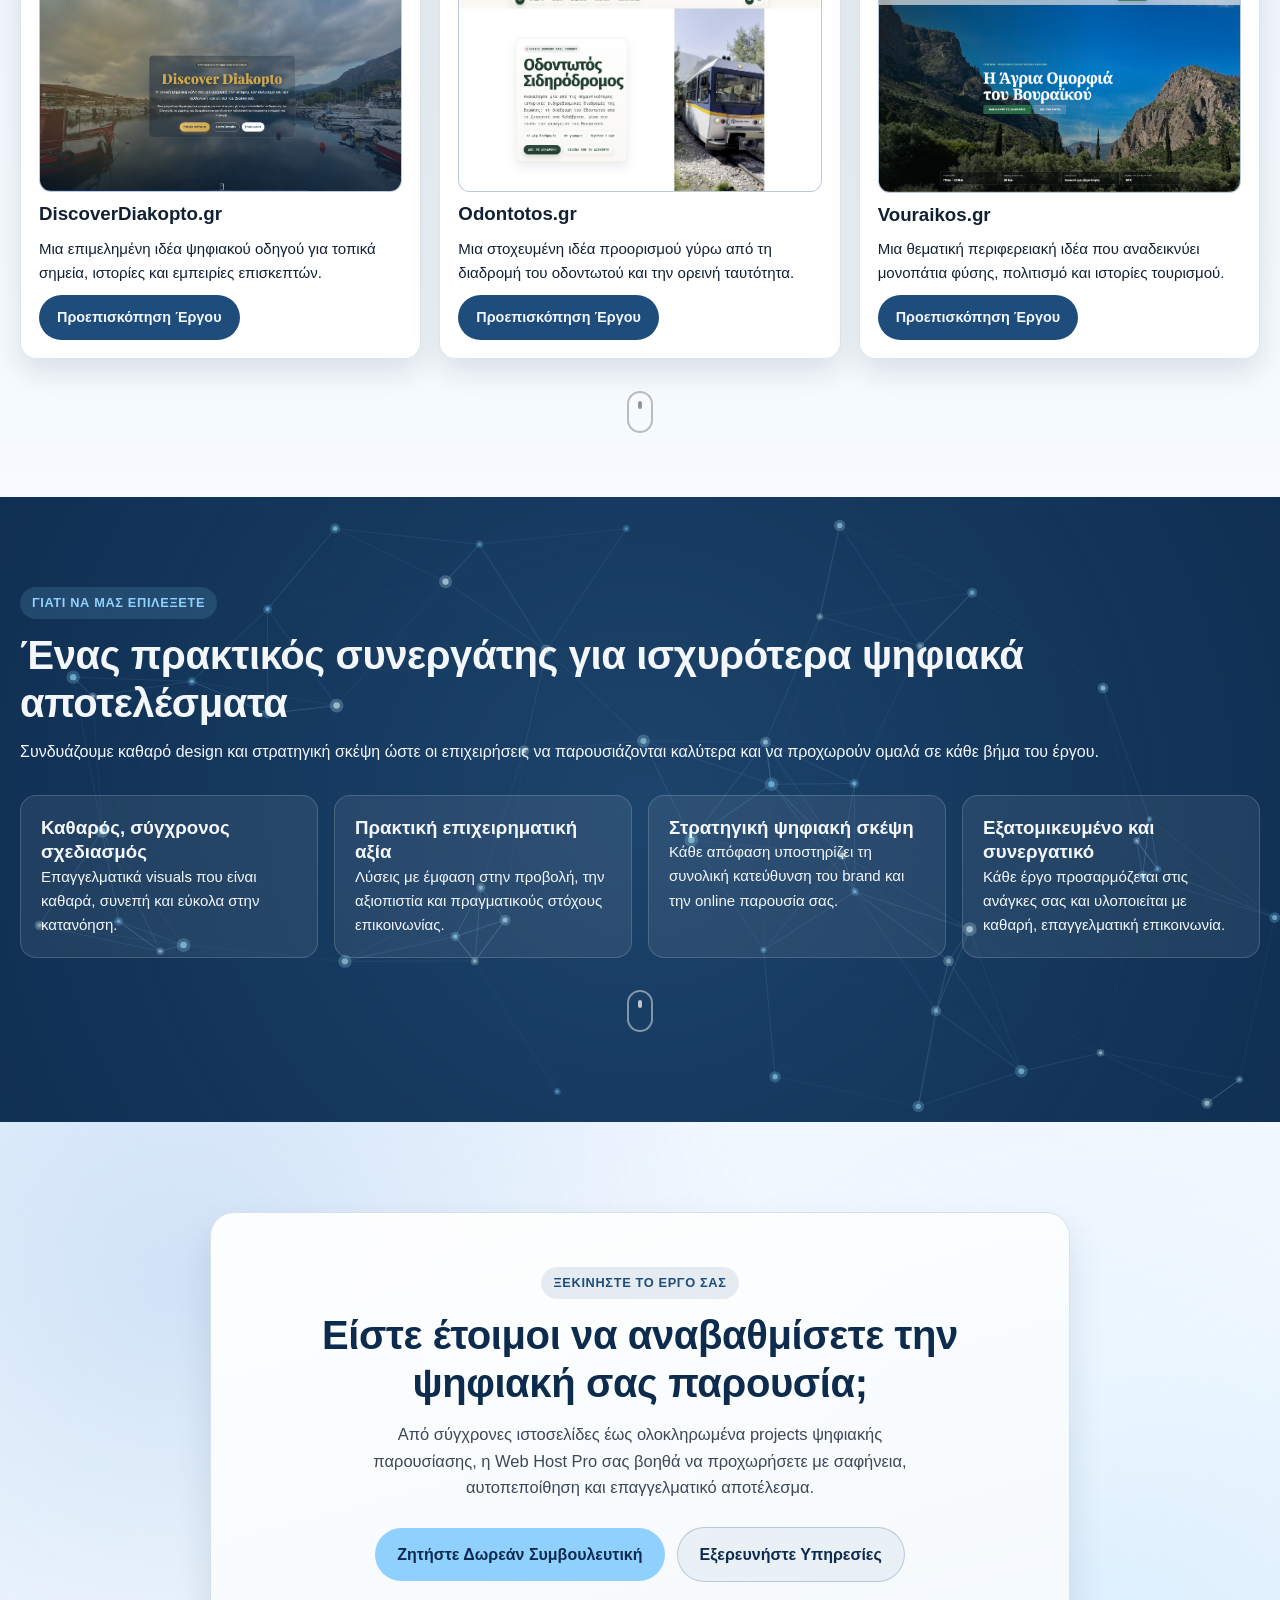
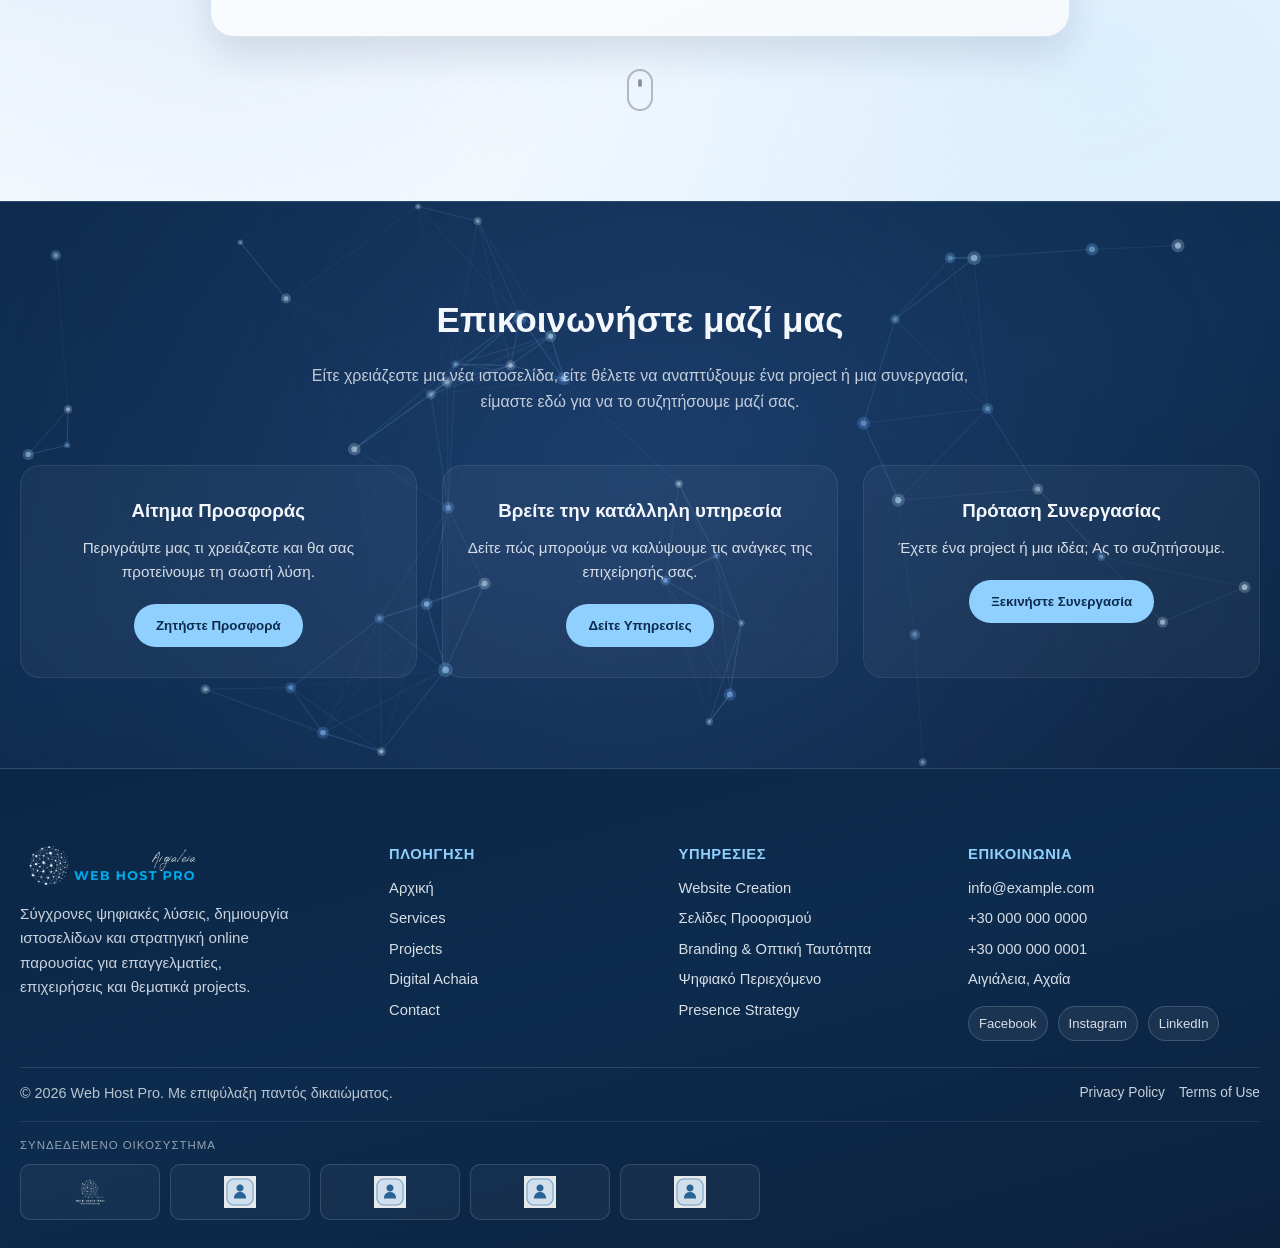
==== commit 31e03c50: "Add neural background effect with intensity modes and controls" ====
--- a/index.html
+++ b/index.html
@@ -428,5 +428,6 @@
 	</footer>
 
 	<script src="assets/js/main.js"></script>
+	<script src="assets/js/neural-bg.js"></script>
 </body>
 </html>
--- a/assets/css/style.css
+++ b/assets/css/style.css
@@ -55,8 +55,66 @@
 }
 
 .section-dark {
+	position: relative;
+	overflow: hidden;
 	background: var(--primary-dark);
 	color: var(--text-light);
+}
+
+.section-dark > * {
+	position: relative;
+	z-index: 1;
+}
+
+.neural-bg-canvas {
+	position: absolute;
+	inset: 0;
+	width: 100%;
+	height: 100%;
+	pointer-events: none;
+	z-index: 0;
+	opacity: 0.75;
+}
+
+.neural-fx-toggle {
+	position: fixed;
+	left: 18px;
+	bottom: 18px;
+	z-index: 1300;
+	border: 1px solid rgba(143, 208, 255, 0.42);
+	background: linear-gradient(145deg, rgba(9, 32, 58, 0.88), rgba(12, 44, 78, 0.78));
+	color: #d9eeff;
+	font: 700 0.74rem/1 "Manrope", "Avenir Next", "Segoe UI", sans-serif;
+	letter-spacing: 0.06em;
+	text-transform: uppercase;
+	padding: 10px 12px;
+	border-radius: 999px;
+	cursor: pointer;
+	box-shadow: 0 10px 24px rgba(0, 0, 0, 0.25), inset 0 0 0 1px rgba(255, 255, 255, 0.08);
+	transition: transform var(--transition), box-shadow var(--transition), background var(--transition);
+	backdrop-filter: blur(8px);
+	-webkit-backdrop-filter: blur(8px);
+}
+
+.neural-fx-toggle:hover,
+.neural-fx-toggle:focus-visible {
+	transform: translateY(-2px);
+	box-shadow: 0 14px 28px rgba(0, 0, 0, 0.3), 0 0 24px rgba(143, 208, 255, 0.22);
+	background: linear-gradient(145deg, rgba(12, 40, 72, 0.95), rgba(16, 56, 98, 0.85));
+	outline: none;
+}
+
+.neural-fx-toggle.is-soft {
+	border-color: rgba(167, 215, 255, 0.38);
+	color: #ecf7ff;
+	background: linear-gradient(145deg, rgba(17, 48, 78, 0.82), rgba(26, 62, 98, 0.72));
+}
+
+.neural-fx-toggle.is-ultra {
+	border-color: rgba(143, 208, 255, 0.8);
+	color: #f5fbff;
+	background: linear-gradient(145deg, rgba(18, 56, 98, 0.96), rgba(22, 78, 136, 0.9));
+	box-shadow: 0 14px 32px rgba(0, 0, 0, 0.35), 0 0 28px rgba(143, 208, 255, 0.34);
 }
 
 .section-light {
--- a/assets/css/responsive.css
+++ b/assets/css/responsive.css
@@ -123,6 +123,13 @@
 }
 
 @media (max-width: 640px) {
+	.neural-fx-toggle {
+		left: 12px;
+		bottom: 12px;
+		padding: 9px 11px;
+		font-size: 0.68rem;
+	}
+
 	.footer-grid {
 		grid-template-columns: 1fr;
 	}
